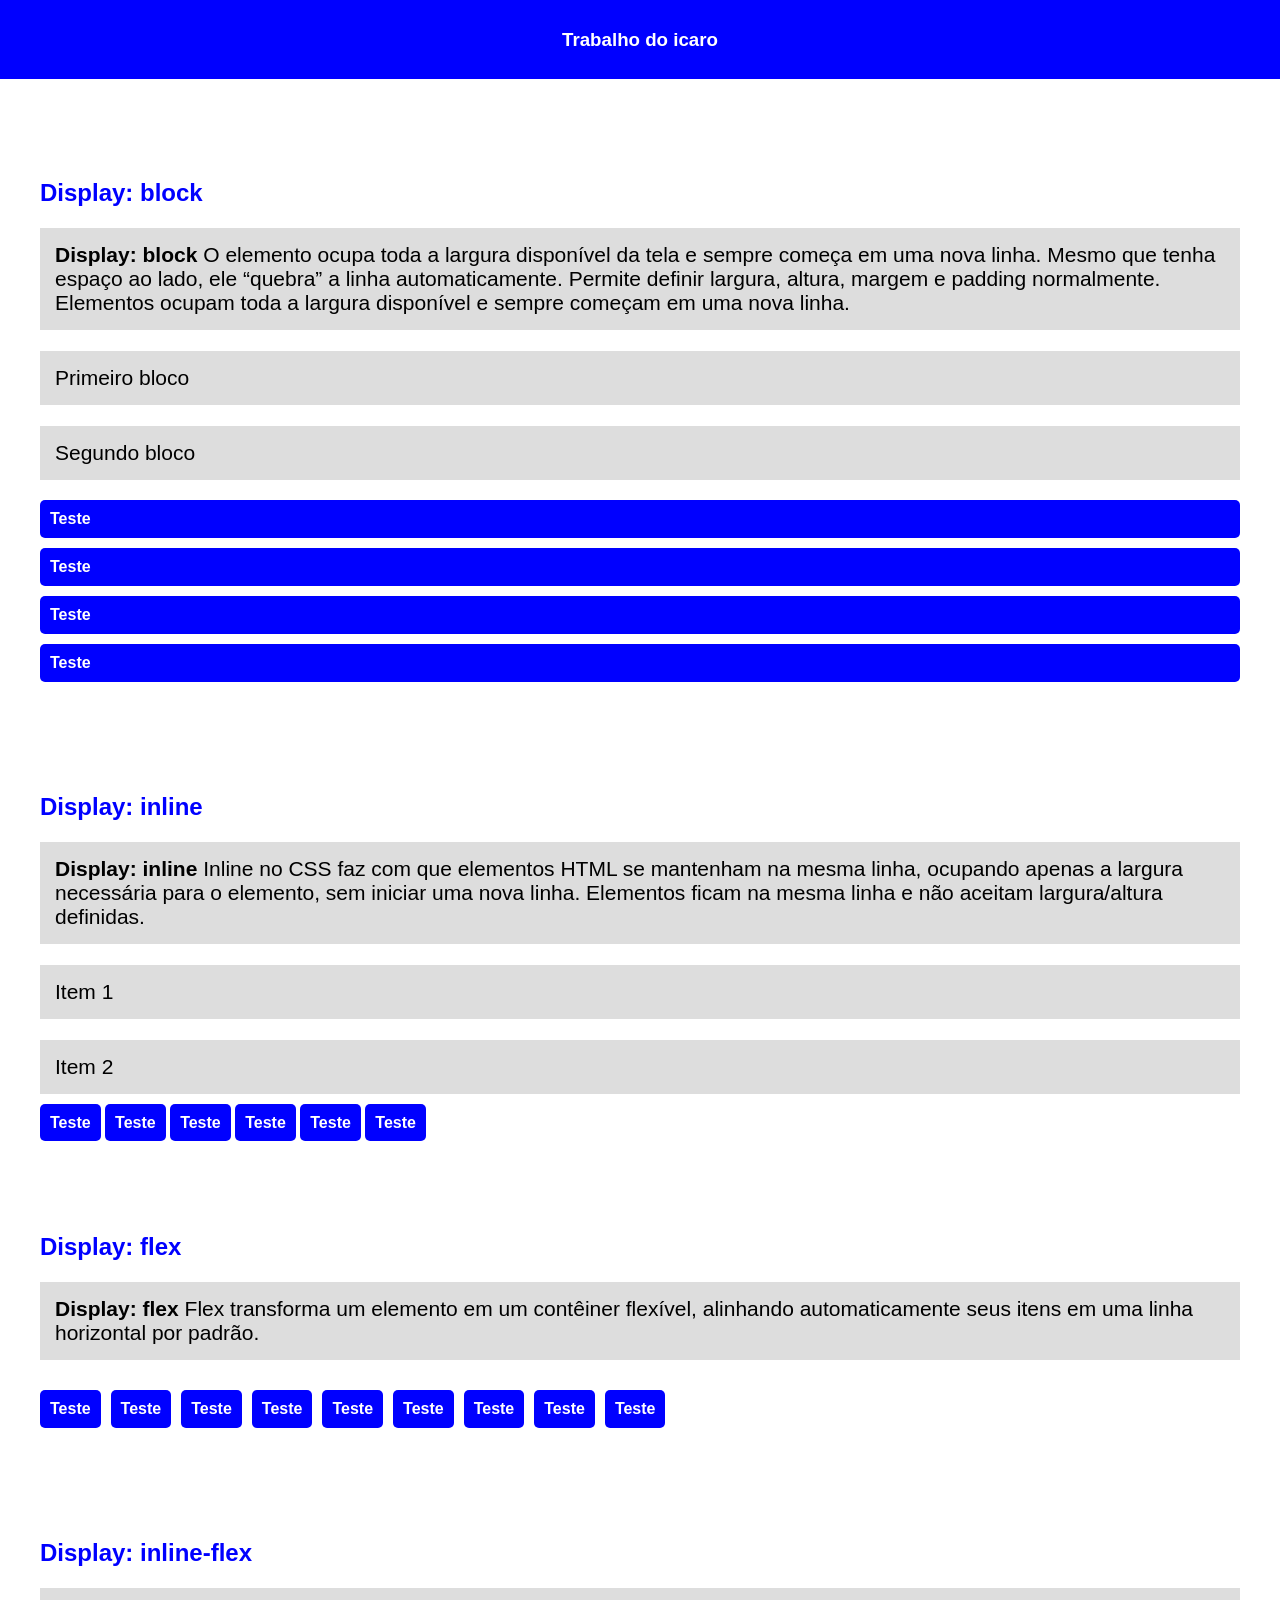
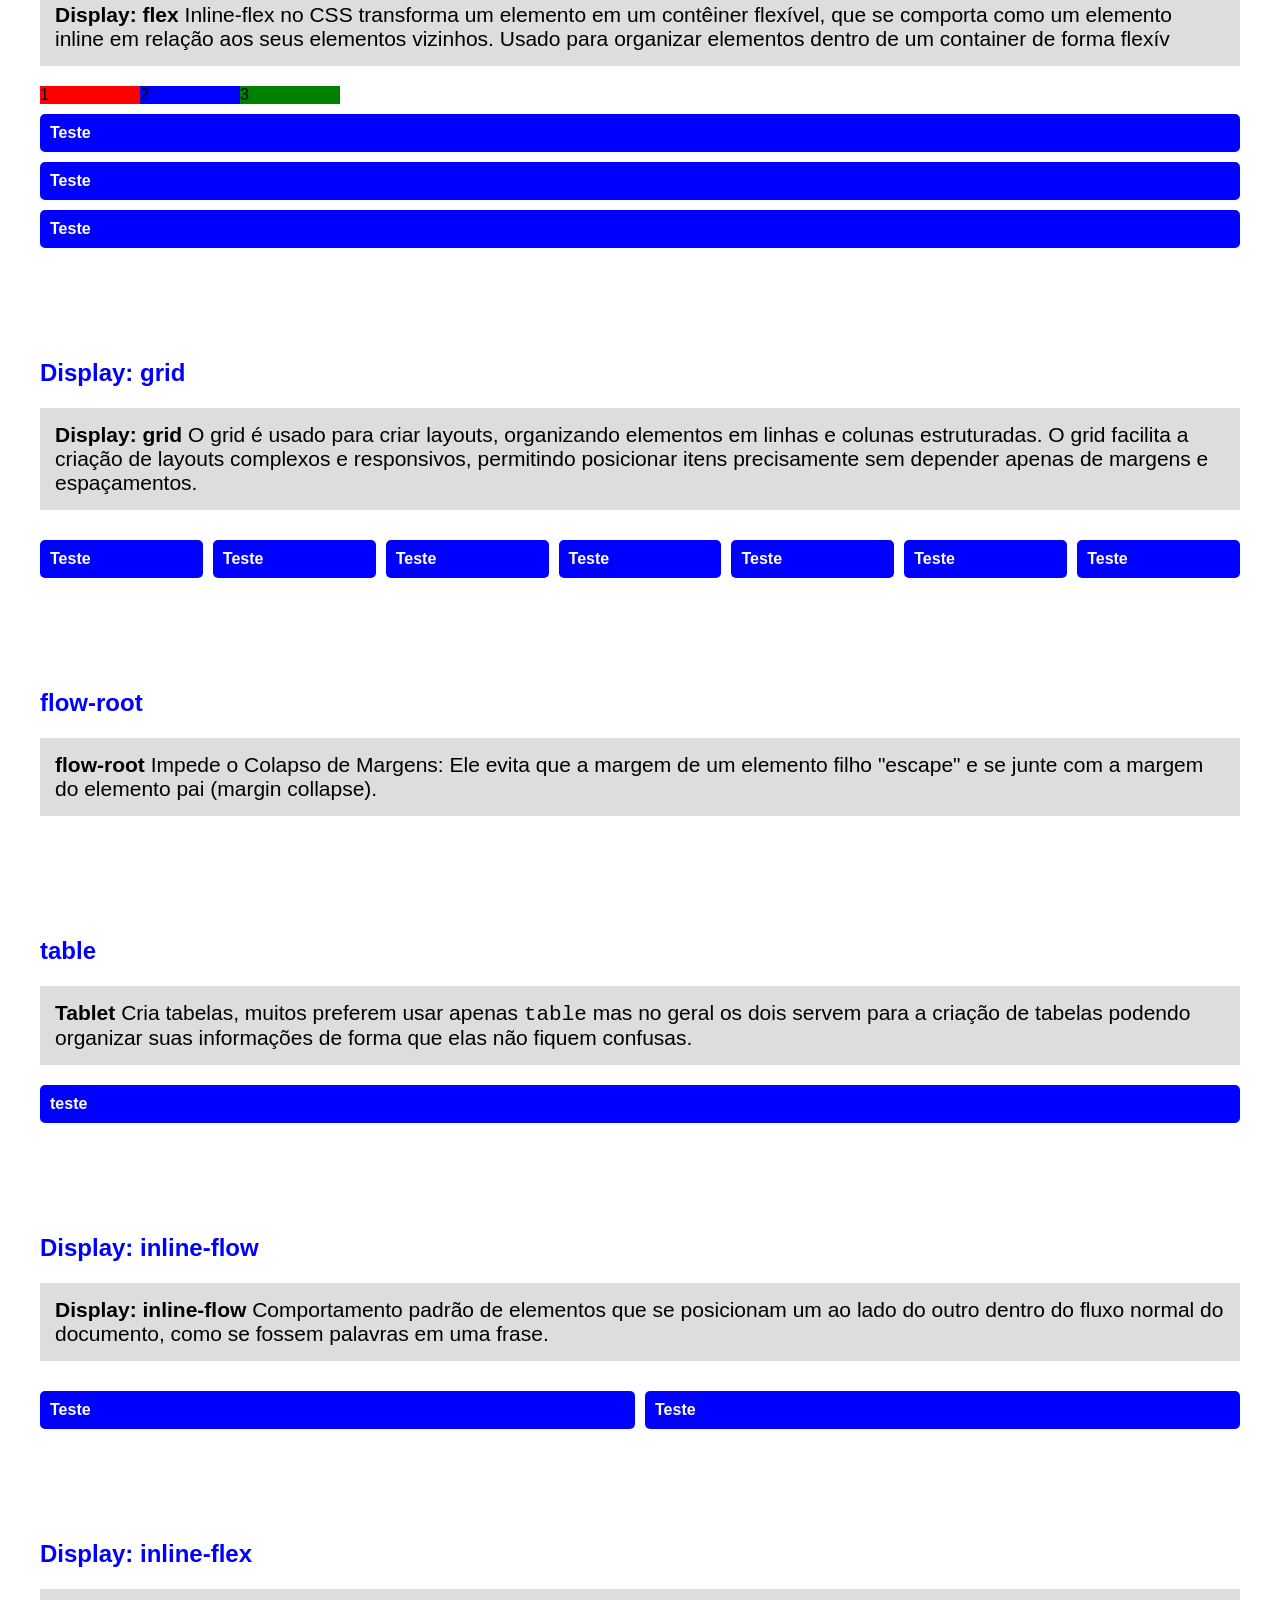
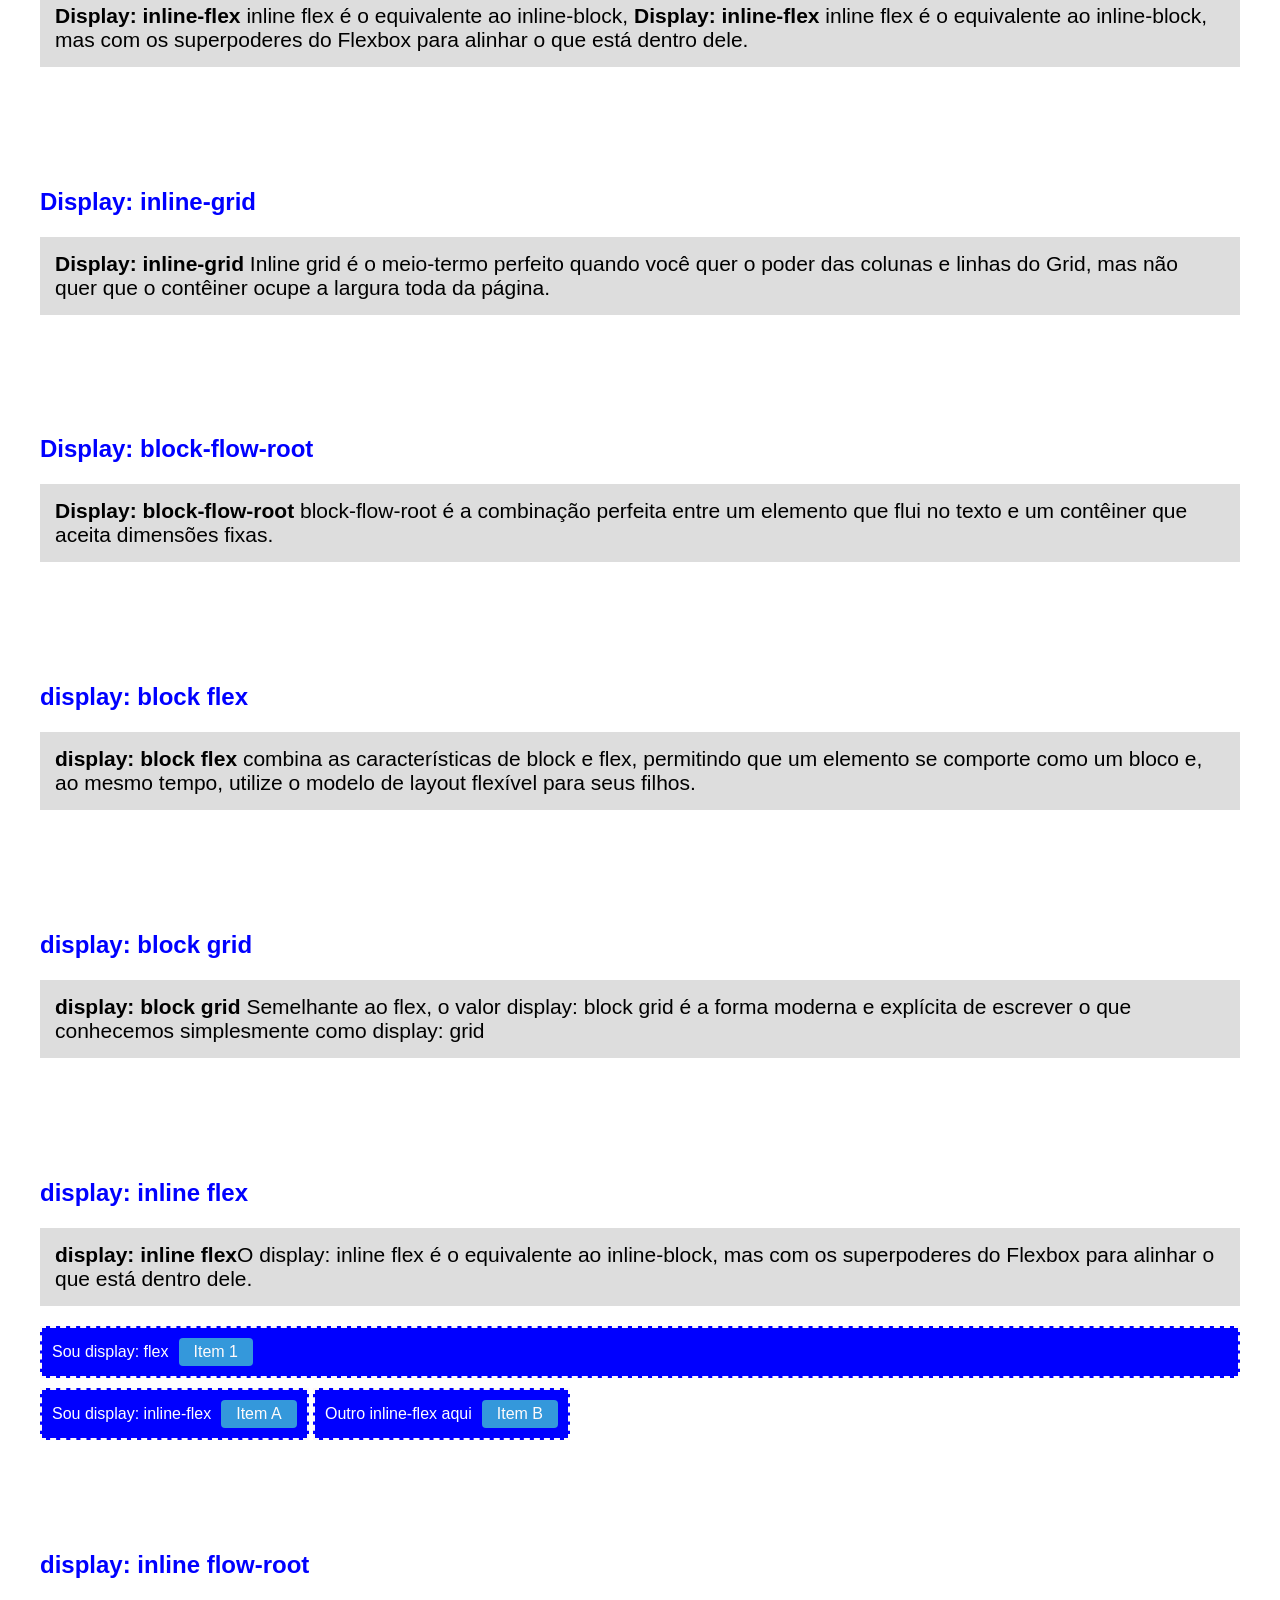
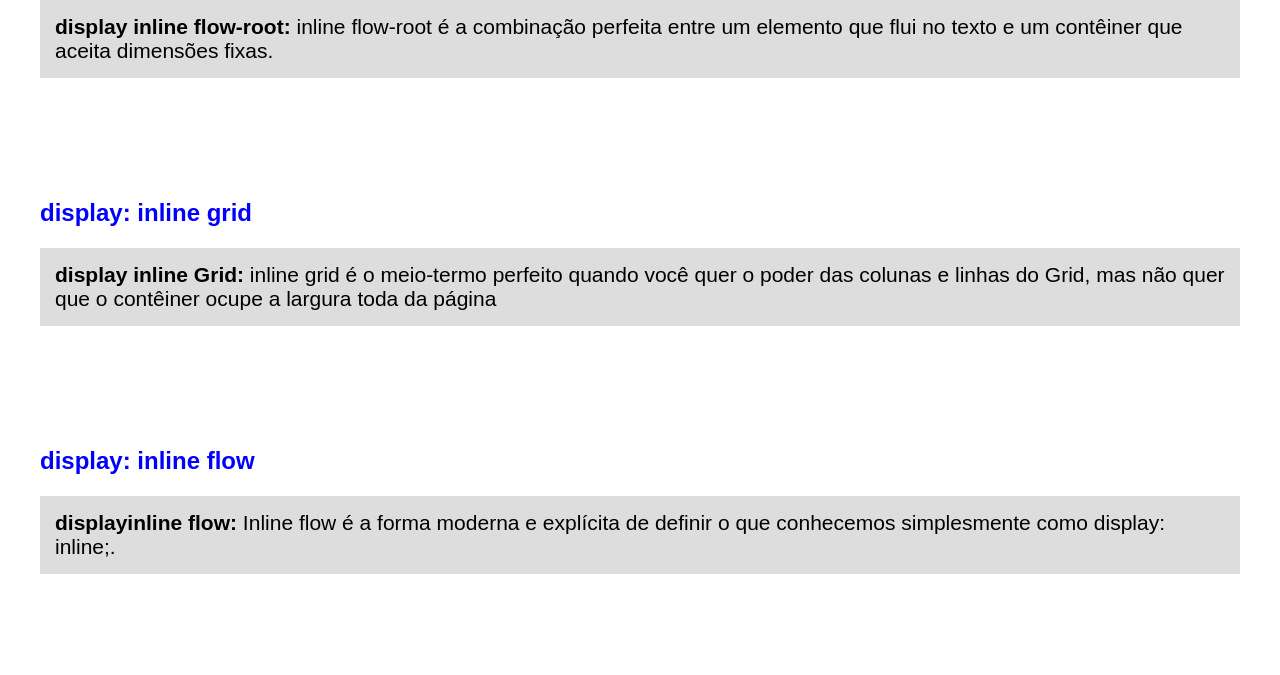
==== index.html @ 2fe7fa72 "add - tirei erros" ====
<!DOCTYPE html>
<html lang="pt-br">

<head>
    <meta charset="UTF-8">
    <meta name="viewport" content="width=device-width, initial-scale=1.0">
    <title>Display e Position - CSS</title>
    <link rel="stylesheet" href="style.css">
</head>

<body>

    <nav class="menu">
        <h3>Trabalho do icaro</h3>

    </nav>

  

    <main>
        <section>
           

        <section>
            <h2>Display: block</h2>
            <p class="nota">
                 <strong>Display: block</strong> O elemento ocupa toda a largura disponível da tela e sempre começa
                em uma nova linha. Mesmo que tenha espaço ao lado, ele “quebra” a linha automaticamente. Permite definir
                largura, altura, margem e padding normalmente.
                Elementos ocupam toda a largura disponível e sempre começam em uma nova linha.
            </p>
                <div style="display: block; background: lightblue;">
                    <p class="nota"> Primeiro bloco</p>
                </div>

                <div style="display: block; background: lightgreen;">
                    <p class="nota">Segundo bloco</p>
                </div>
            
            <div class="box block">Teste</div>
            <div class="box block">Teste</div>
            <div class="box block">Teste</div>
            <div class="box block">Teste</div>
        </section>

        <section>
            <h2>Display: inline</h2>
            <p class="nota">
                 <strong>Display: inline</strong> Inline no CSS faz com que elementos HTML se mantenham na mesma linha,
                    ocupando apenas a largura necessária para o elemento, sem iniciar uma nova linha. 
                    Elementos ficam na mesma linha e não aceitam largura/altura definidas.
            </p>
                <span style="display: inline; background: yellow;">
                  <p class="nota">  Item 1</p>
                </span>

                <span style="display: inline; background: orange;">
                    <p class="nota">Item 2</p>
                </span>

            <span class="box inline">Teste</span>
            <span class="box inline">Teste</span>
            <span class="box inline">Teste</span>
            <span class="box inline">Teste</span>
            <span class="box inline">Teste</span>
            <span class="box inline">Teste</span>

        </section>






        <section>
            <h2>Display: flex</h2>
            <p class="nota">
                 <strong>Display: flex</strong> Flex transforma um elemento em um contêiner flexível,
                 alinhando automaticamente seus itens em uma linha horizontal por padrão.
            </p>
            <div class="flex">
                <div class="box">Teste</div>
                <div class="box">Teste</div>
                <div class="box">Teste</div>
                <div class="box">Teste</div>
                <div class="box">Teste</div>
                <div class="box">Teste</div>
                <div class="box">Teste</div>
                <div class="box">Teste</div>
                <div class="box">Teste</div>
            </div>
        </section>

        <section>
            <h2>Display: inline-flex</h2>
            <p class="nota">
                 <strong>Display: flex</strong> Inline-flex no CSS transforma um elemento em um contêiner flexível,
                  que se comporta como um elemento inline em relação aos seus elementos vizinhos.
                  Usado para organizar elementos dentro de um container de forma flexív
            </p>
                 <div style="display: flex;">
                    <div style="background: red; width: 100px;">1</div>
                    <div style="background: blue; width: 100px;">2</div>
                     <div style="background: green; width: 100px;">3</div>
                    </div>
                <div class="box">Teste</div>
                <div class="box">Teste</div>
                <div class="box">Teste</div>

        </section>

        <section>
            <h2>Display: grid</h2>
            <p class="nota">
                 <strong>Display: grid</strong> O grid é usado para criar layouts, organizando elementos em linhas e colunas estruturadas.
                 O grid facilita a criação de layouts complexos e responsivos,
                 permitindo posicionar itens precisamente sem depender apenas de margens e espaçamentos.

            </p>
            <div class="grid">
                <div class="box">Teste</div>
                <div class="box">Teste</div>
                <div class="box">Teste</div>
                <div class="box">Teste</div>
                <div class="box">Teste</div>
                <div class="box">Teste</div>
                <div class="box">Teste</div>
            </div>
        </section>

            <section>
                <h2>flow-root</h2>
            <p class="nota">
                 <strong>flow-root</strong> Impede o Colapso de Margens: Ele evita que a margem de um elemento filho "escape" e se junte com a margem do elemento pai (margin collapse).
            </p>
            <div class="flow-root">
                
            </div>

             </section>
                <section>
                    <h2>table</h2>
            <p class="nota">
                 <strong>Tablet</strong> Cria tabelas, muitos preferem usar apenas <code>table</code> mas no geral os dois servem para
                    a criação de tabelas podendo organizar suas informações de forma que elas não fiquem confusas.
            </p>
            <div class="table">
            <div class="box">teste</div>
            </div>
             </section>

        <section>
            <h2>Display: inline-flow</h2>
            <p class="nota">
                 <strong>Display: inline-flow</strong> Comportamento padrão de elementos que se posicionam um ao lado do outro dentro do fluxo normal do documento,
                 como se fossem palavras em uma frase.
            </p>
            <div class="grid">
                <div class="box">Teste</div>
                <div class="box">Teste</div>
            </div>

        </section>

        <section>
            <h2>Display: inline-flex</h2>
            <p class="nota">
                 <strong>Display: inline-flex</strong>  inline flex é o equivalente ao inline-block,
                 <strong>Display: inline-flex</strong>  inline flex é o equivalente ao inline-block,
                 mas com os superpoderes do Flexbox para alinhar o que está dentro dele.

            </p>
        </section>

        <section>
            <h2>Display: inline-grid</h2>
            <p class="nota">
                 <strong>Display: inline-grid</strong> Inline grid é o meio-termo perfeito quando você quer o poder das colunas e linhas do Grid,
                 mas não quer que o contêiner ocupe a largura toda da página.

            </p>
        </section>

        <section>
            <h2>Display: block-flow-root</h2>
            <p class="nota">
                 <strong>Display: block-flow-root</strong> block-flow-root é a combinação perfeita entre um elemento que flui no texto
                 e um contêiner que aceita dimensões fixas.


            </p>
        </section>




      <section>
        <h2>display: block flex</h2>
        <p class="nota"> <strong>display: block flex</strong> combina as características de block e flex, permitindo que um elemento se comporte como um bloco e, ao mesmo tempo, utilize o modelo de layout flexível para seus filhos.
</p>

      </section>


      <section>
        <h2>display: block grid</h2>
        <p class="nota"> <strong>display: block grid</strong> Semelhante ao flex, o valor display: block grid é a forma moderna e explícita de escrever o que conhecemos simplesmente como display: grid </p>


      </section>



    <section>
<h2>display: inline flex</h2>
<p class="nota"> <strong>display: inline flex</strong>O display: inline flex é o equivalente ao inline-block, mas com os superpoderes do Flexbox para alinhar o que está dentro dele.</p>
<div class="container flex">
  <span>Sou display: flex</span>
  <div class="item">Item 1</div>
</div>
<div class="container inline-flex">
  <span>Sou display: inline-flex</span>
  <div class="item">Item A</div>
</div>

<div class="container inline-flex">
  <span>Outro inline-flex aqui</span>
  <div class="item">Item B</div>
</div>




</section>

<section>
<h2>display: inline flow-root</h2>
<p class="nota"> <strong>display inline flow-root:</strong>  inline flow-root é a combinação perfeita entre um elemento que flui no texto e um contêiner que aceita dimensões fixas.</p>
</section>

<section>
<h2>display: inline grid</h2>
<p class="nota"><strong> display inline Grid:</strong> inline grid é o meio-termo perfeito quando você quer o poder das colunas e linhas do Grid, mas não quer que o contêiner ocupe a largura toda da página 
</p>
</section>

<section>
<h2>display: inline flow</h2>
<p class="nota"><strong>displayinline flow:</strong> Inline flow é a forma moderna e explícita de definir o que conhecemos simplesmente como display: inline;.</p>


</section>



    </main>

</body>

</html>
---- style.css ----
* {
    box-sizing: border-box;
}

body {
    font-family: 'Segoe UI', sans-serif;
    margin: 0;
    background-color: white;
    color: black;
}

.menu {
    
    top: 0;
    width: 100%;
    background-color: blue;
    color: white;
    text-align: center;
    padding: 10px;
   
    
    
    
   
}





section {
    padding: 40px 20px;
    border-bottom: 1px solid white;
}


h2 {
    margin-bottom: 20px;
    color: blue;
}

.nota {
    background-color: rgb(221, 221, 221);
    padding: 15px;

    margin-bottom: 20px;
    font-size: 21px;
}

.box {
    padding: 10px;
    background-color: blue;
    font-weight: bold;
    color: white;
    border-radius: 5px;
    margin: 10px 0;
    text-align: center;
    display: flex;

}

.inline {
    display: inline;
    padding: 10px;
}

.inline-block {
    display: inline-block;
    width: 120px;
}

.flex {
    display: flex;
    gap: 10px;
}

.grid {
    display: grid;
    grid-template-columns: repeat(auto-fit, minmax(120px, 1fr));
    gap: 10px;
}

.relative {
    position: relative;
    background: white;
    padding: 60px;
    border-radius: 10px;
    margin-top: 20px;
}

.absolute {
    position: absolute;
    top: 10px;
    right: 10px;
    background: blue;
    padding: 10px;
    border-radius: 5px;
}

  .container {
    background: blue;
    padding: 10px;
    margin-bottom: 10px;
    gap: 10px;
    border: 2px dashed #fdf8f8;
    align-items: center; 
 color: white;
}

  .flex { display: flex; }
  .inline-flex { display: inline-flex; }

  .item {
    background: #3498db;
    color: rgb(255, 251, 251);
    padding: 5px 15px;
    border-radius: 4px;
  }
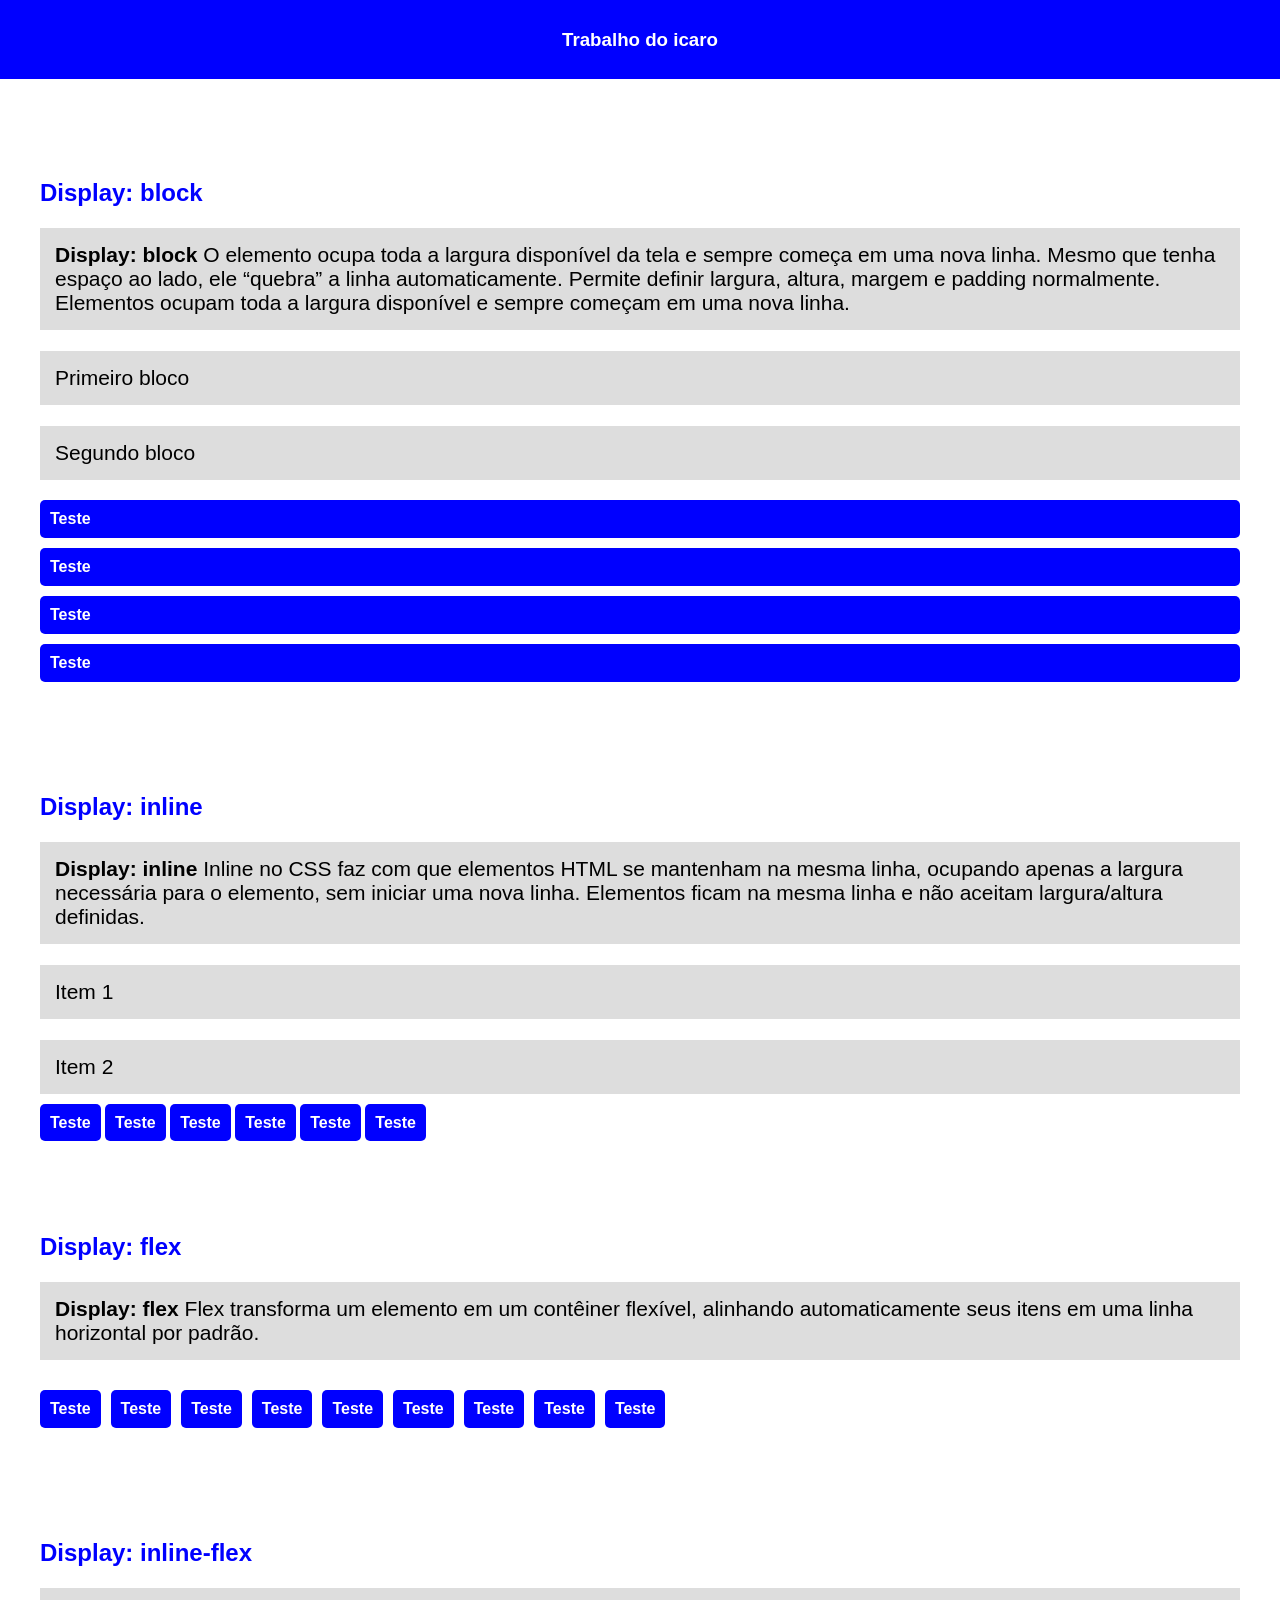
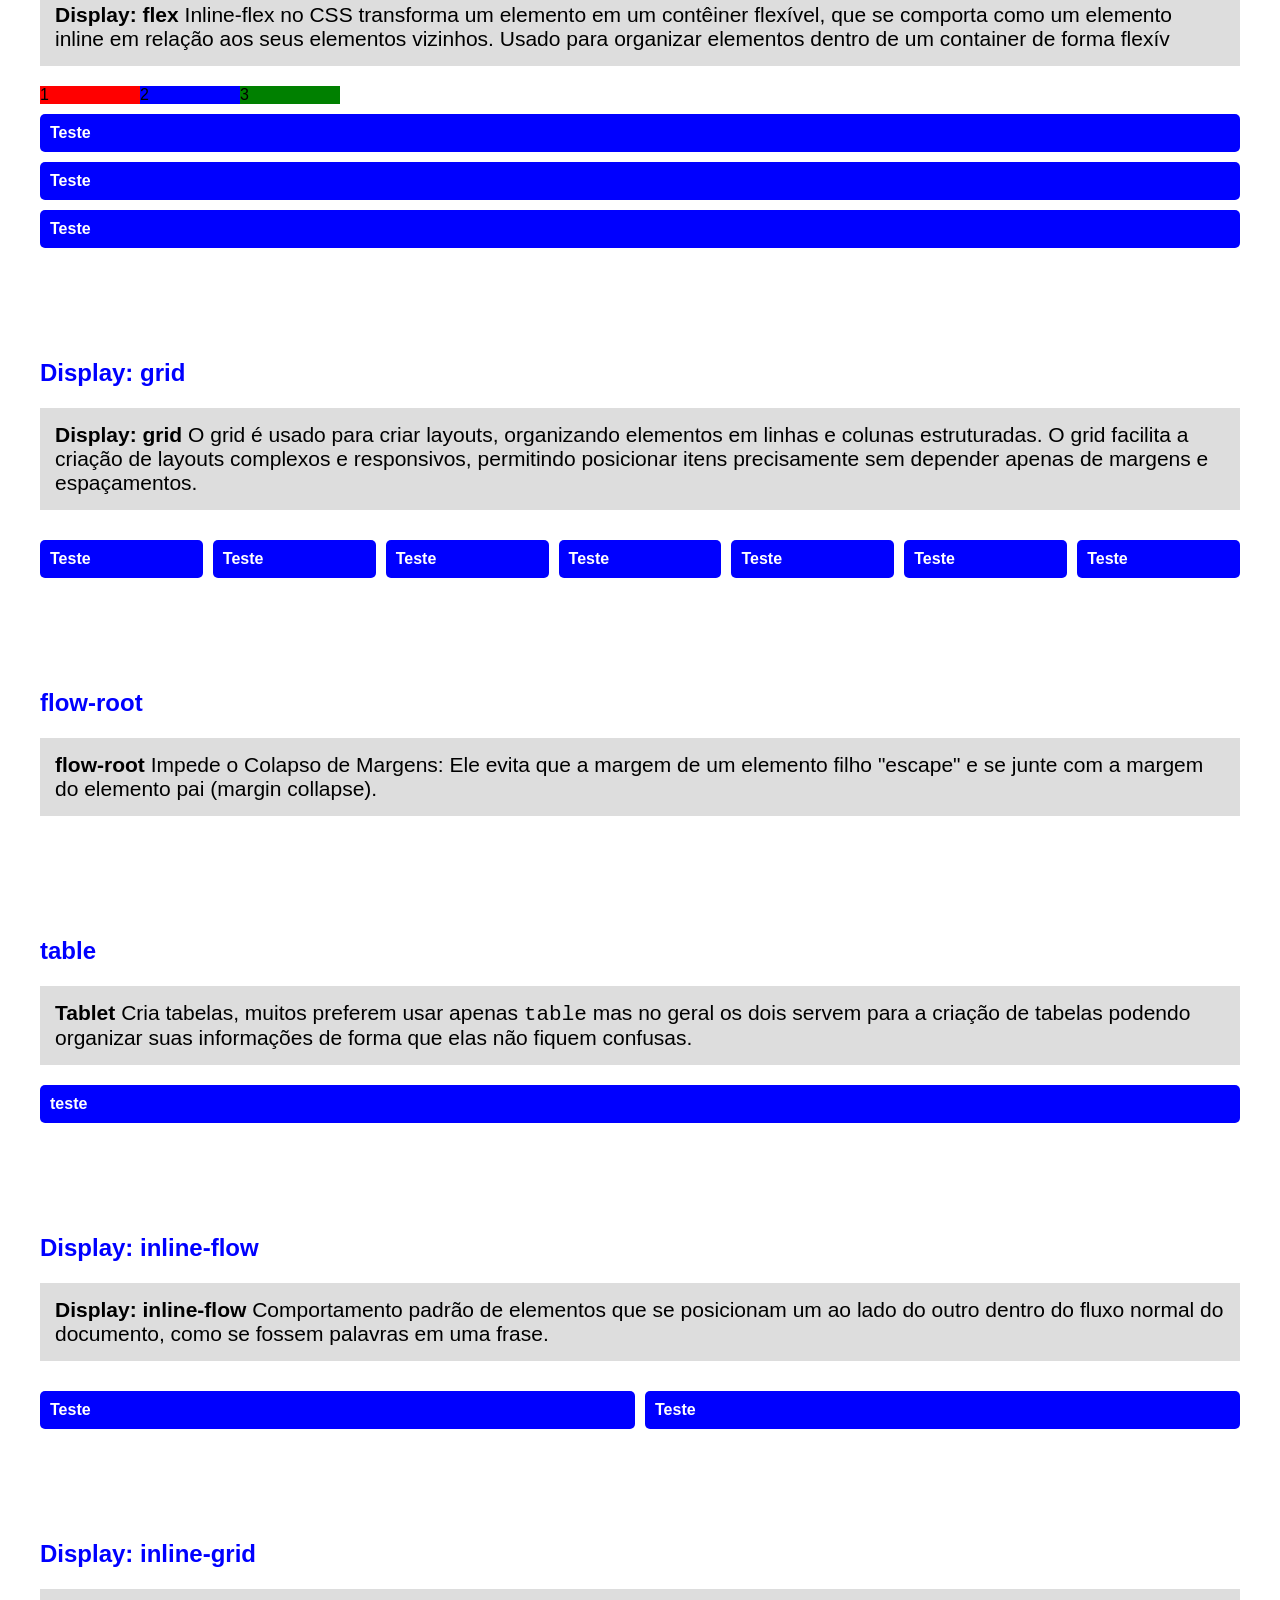
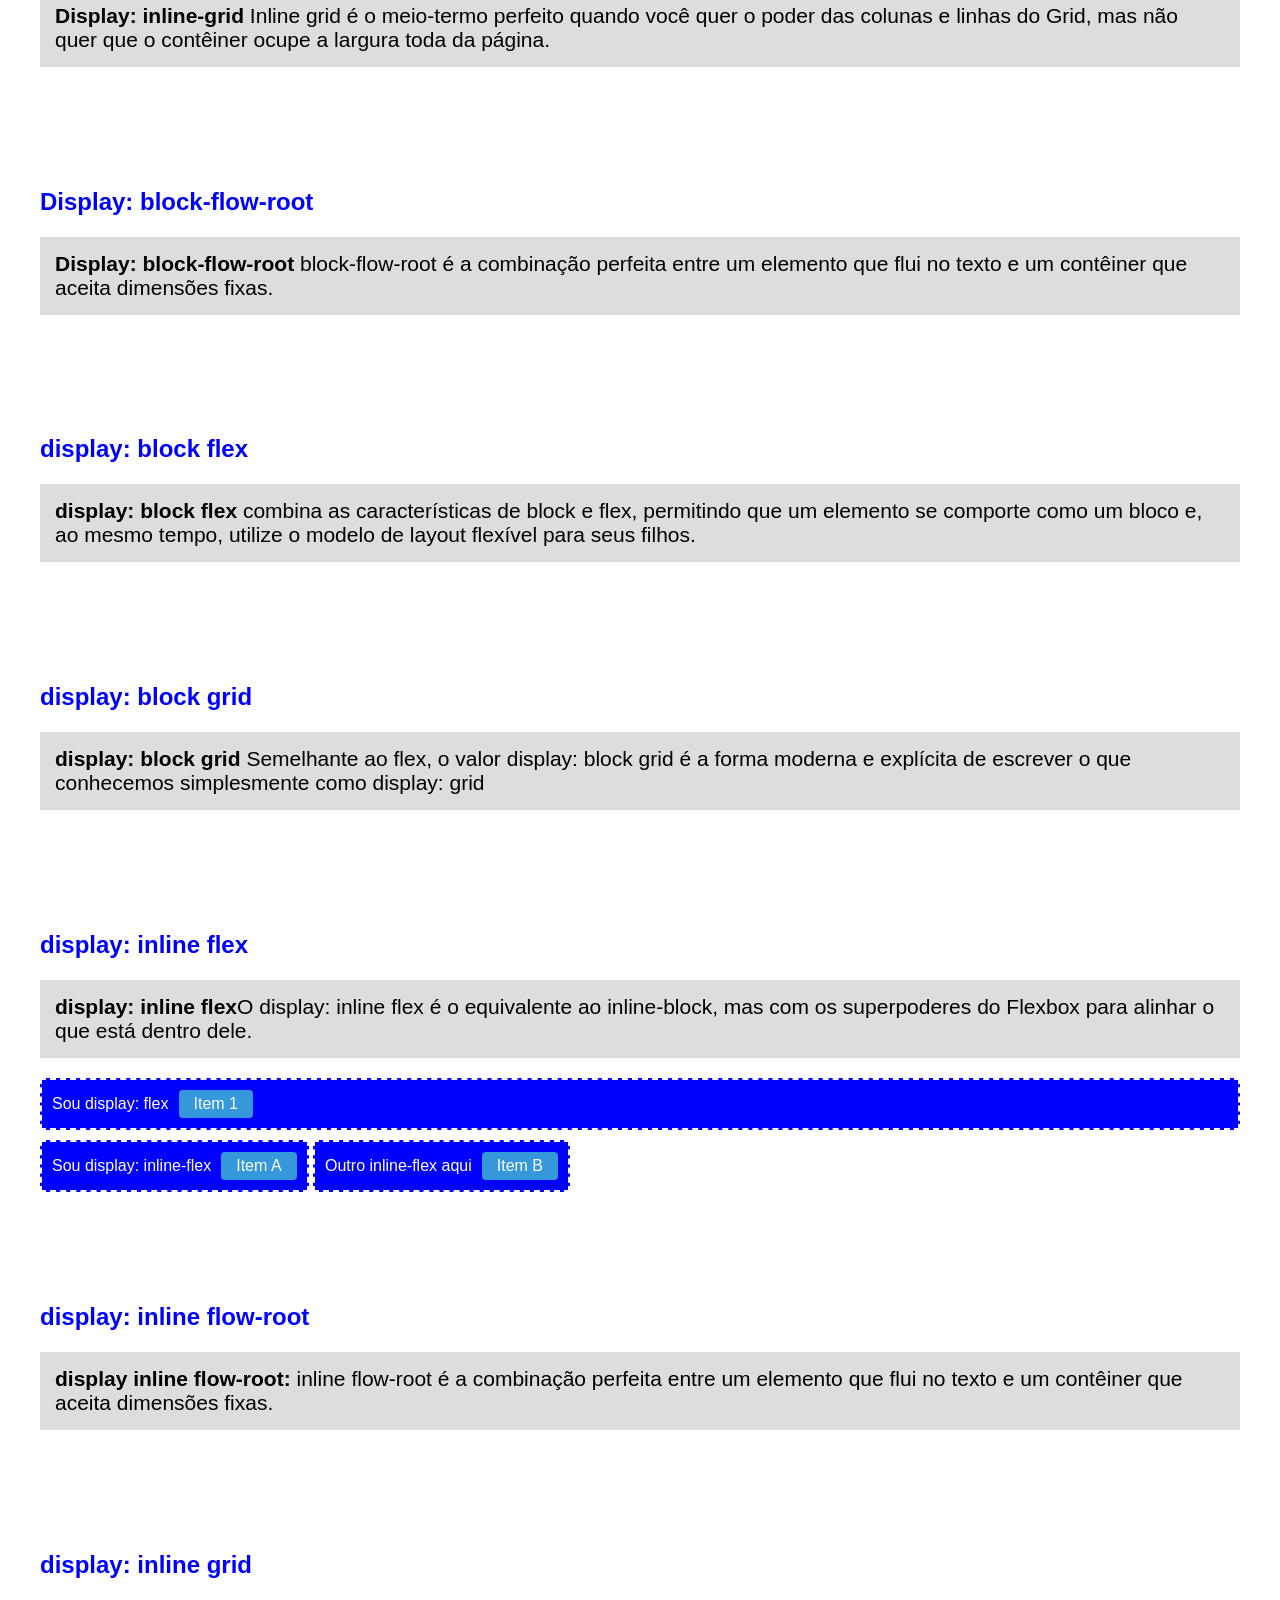
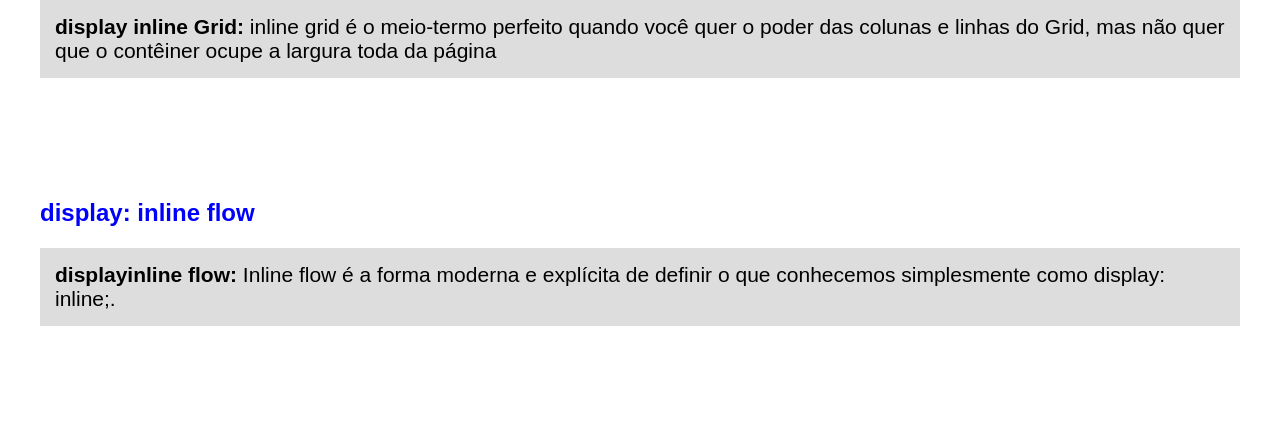
==== commit 67cee933: "Merge branch 'main' of https://github.com/viniciuspauli-tech/seminario1" ====
--- a/index.html
+++ b/index.html
@@ -162,15 +162,7 @@
 
         </section>
 
-        <section>
-            <h2>Display: inline-flex</h2>
-            <p class="nota">
-                 <strong>Display: inline-flex</strong>  inline flex é o equivalente ao inline-block,
-                 <strong>Display: inline-flex</strong>  inline flex é o equivalente ao inline-block,
-                 mas com os superpoderes do Flexbox para alinhar o que está dentro dele.
-
-            </p>
-        </section>
+      
 
         <section>
             <h2>Display: inline-grid</h2>
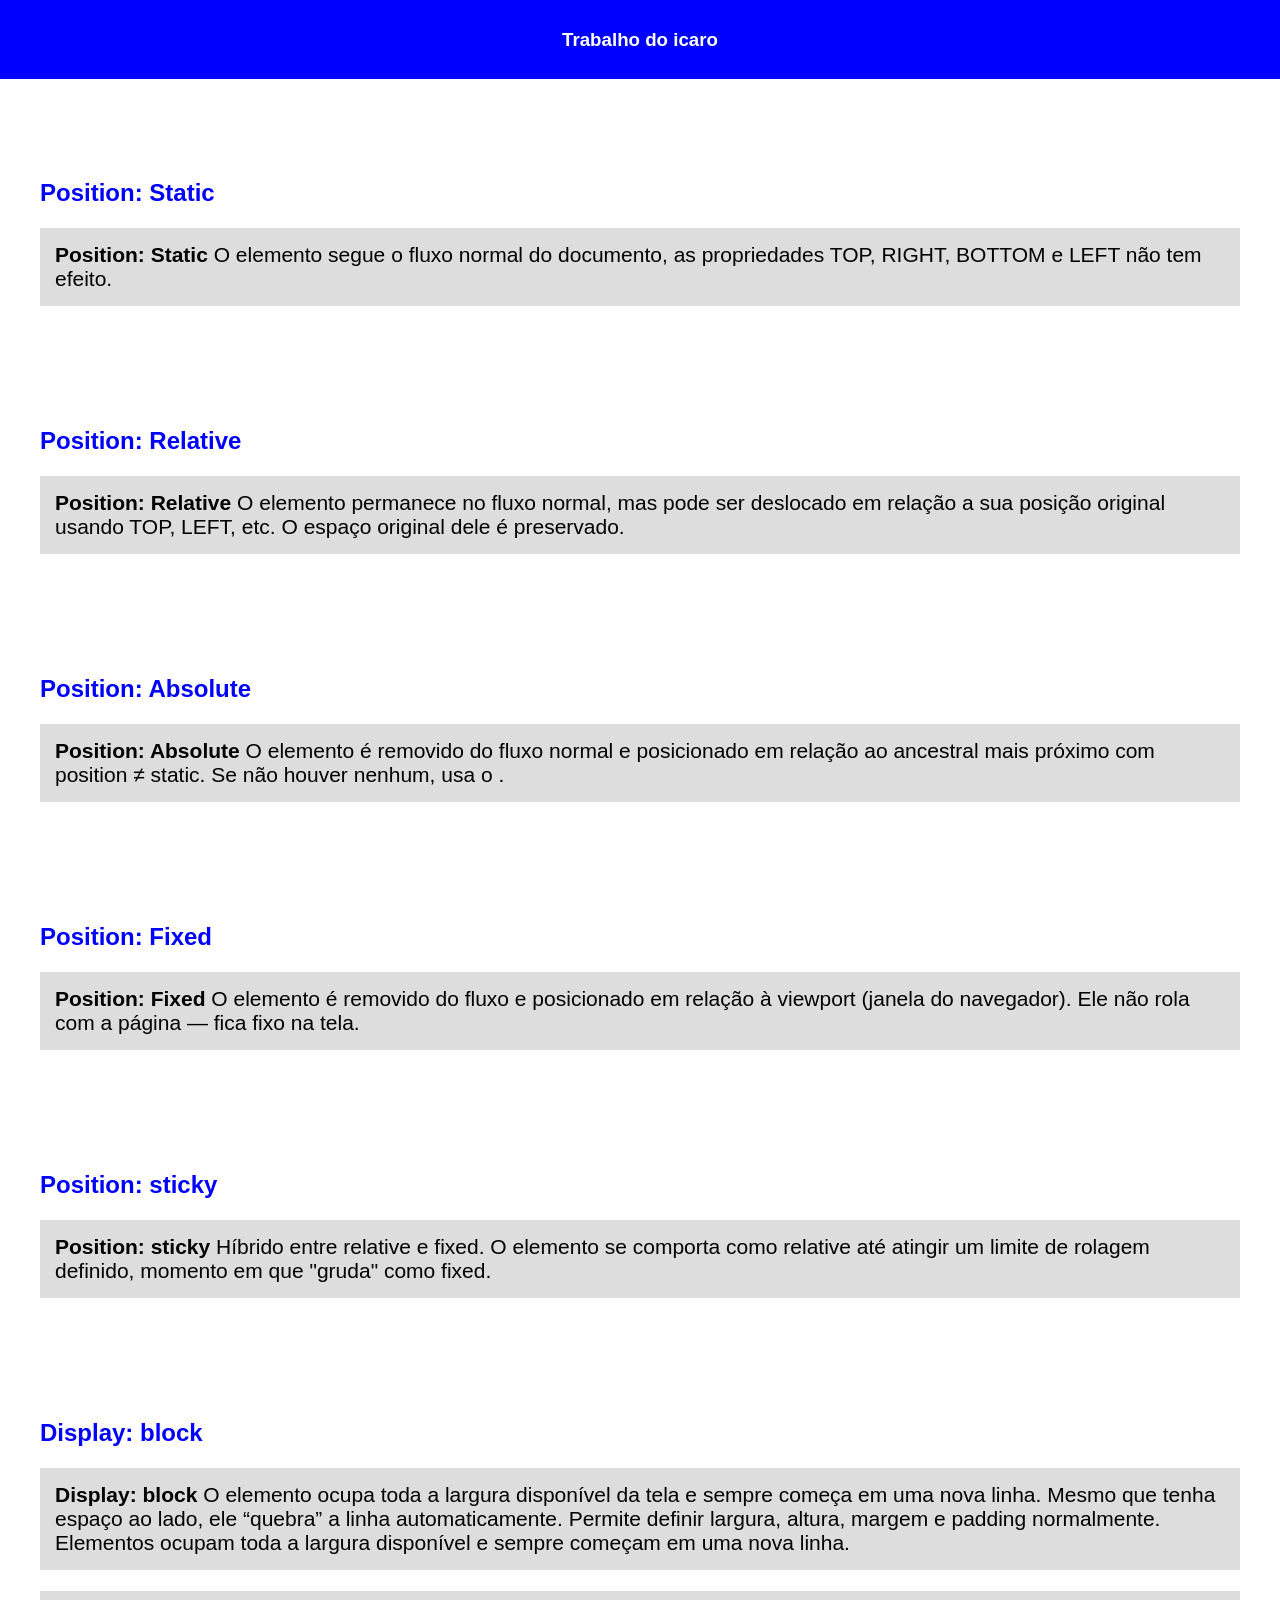
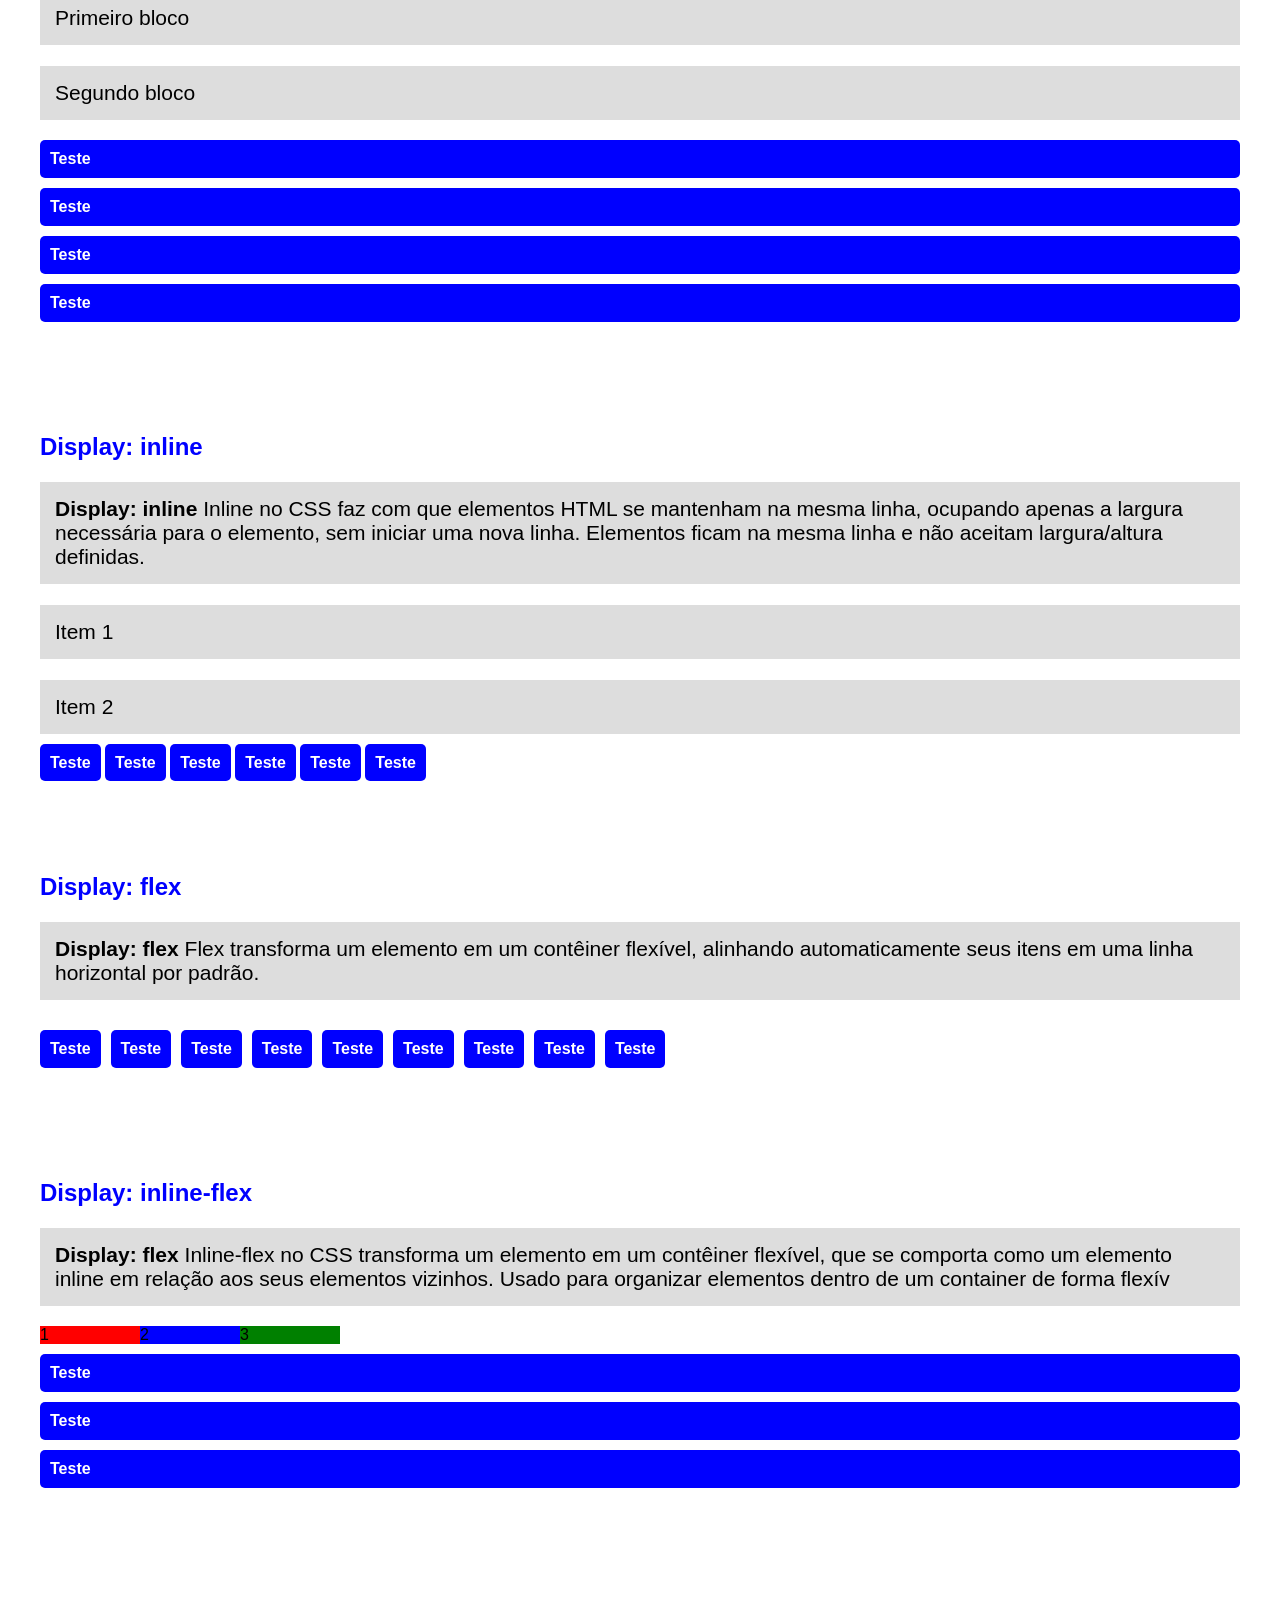
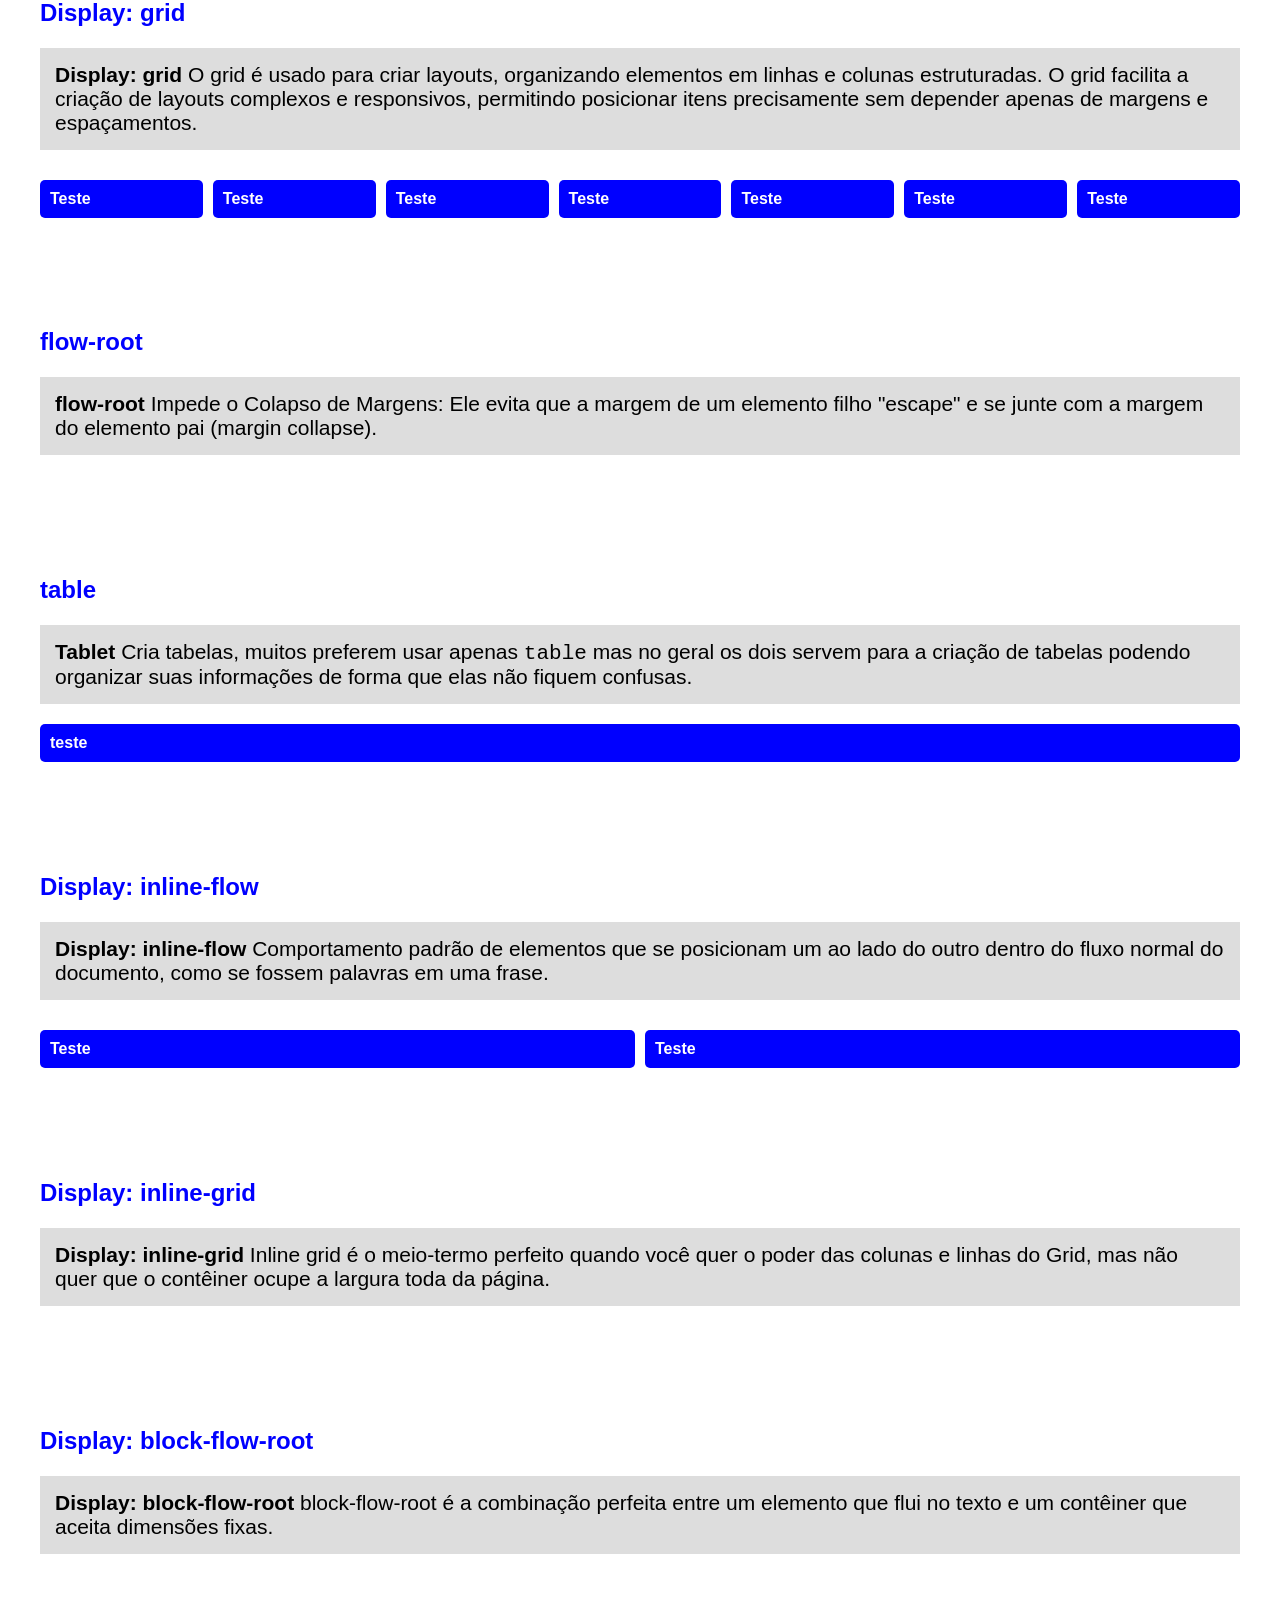
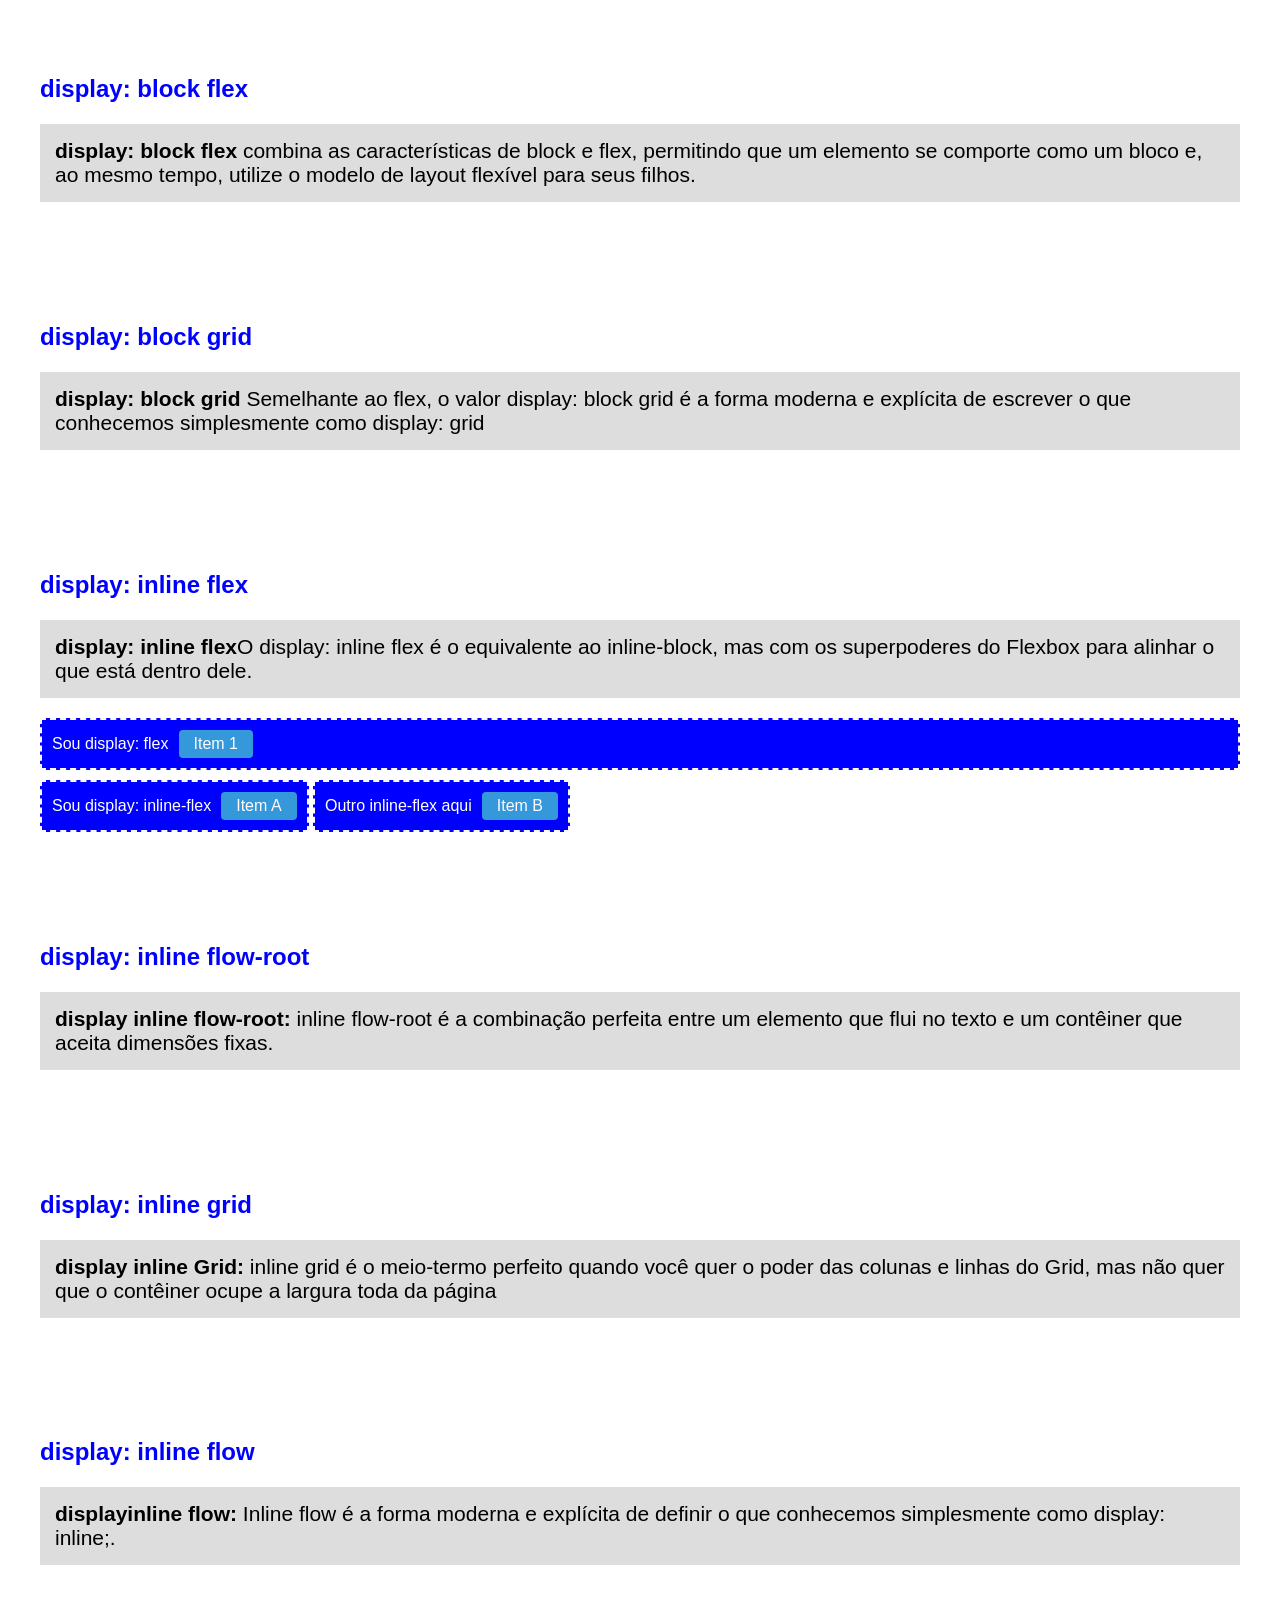
==== commit 5bc49cdf: "add - positions" ====
--- a/index.html
+++ b/index.html
@@ -19,6 +19,44 @@
 
     <main>
         <section>
+
+        <section>
+            <h2>Position: Static</h2>
+            <p class="nota">
+                 <strong>Position: Static</strong> O elemento segue o fluxo normal do documento, as propriedades TOP, RIGHT, BOTTOM e LEFT não tem efeito.
+            </p>
+        </section>
+  
+        <section>
+            <h2>Position: Relative</h2>
+            <p class="nota">
+                 <strong>Position: Relative</strong> O elemento permanece no fluxo normal, mas pode ser deslocado em relação a sua posição original usando TOP, LEFT, etc. O espaço original dele é preservado.
+
+            </p>
+        </section>
+
+        <section>
+            <h2>Position: Absolute</h2>
+            <p class="nota">
+                 <strong>Position: Absolute</strong> O elemento é removido do fluxo normal e posicionado em relação ao ancestral mais próximo com position ≠ static. Se não houver nenhum, usa o <html>.
+
+            </p>
+        </section>
+
+                <section>
+            <h2>Position: Fixed</h2>
+            <p class="nota">
+                 <strong>Position: Fixed</strong> O elemento é removido do fluxo e posicionado em relação à viewport (janela do navegador). Ele não rola com a página — fica fixo na tela.
+            </p>
+        </section>
+
+                <section>
+            <h2>Position: sticky</h2>
+            <p class="nota">
+                 <strong>Position: sticky</strong> Híbrido entre relative e fixed. O elemento se comporta como relative até atingir um limite de rolagem definido, momento em que "gruda" como fixed.
+
+            </p>
+        </section>
            
 
         <section>
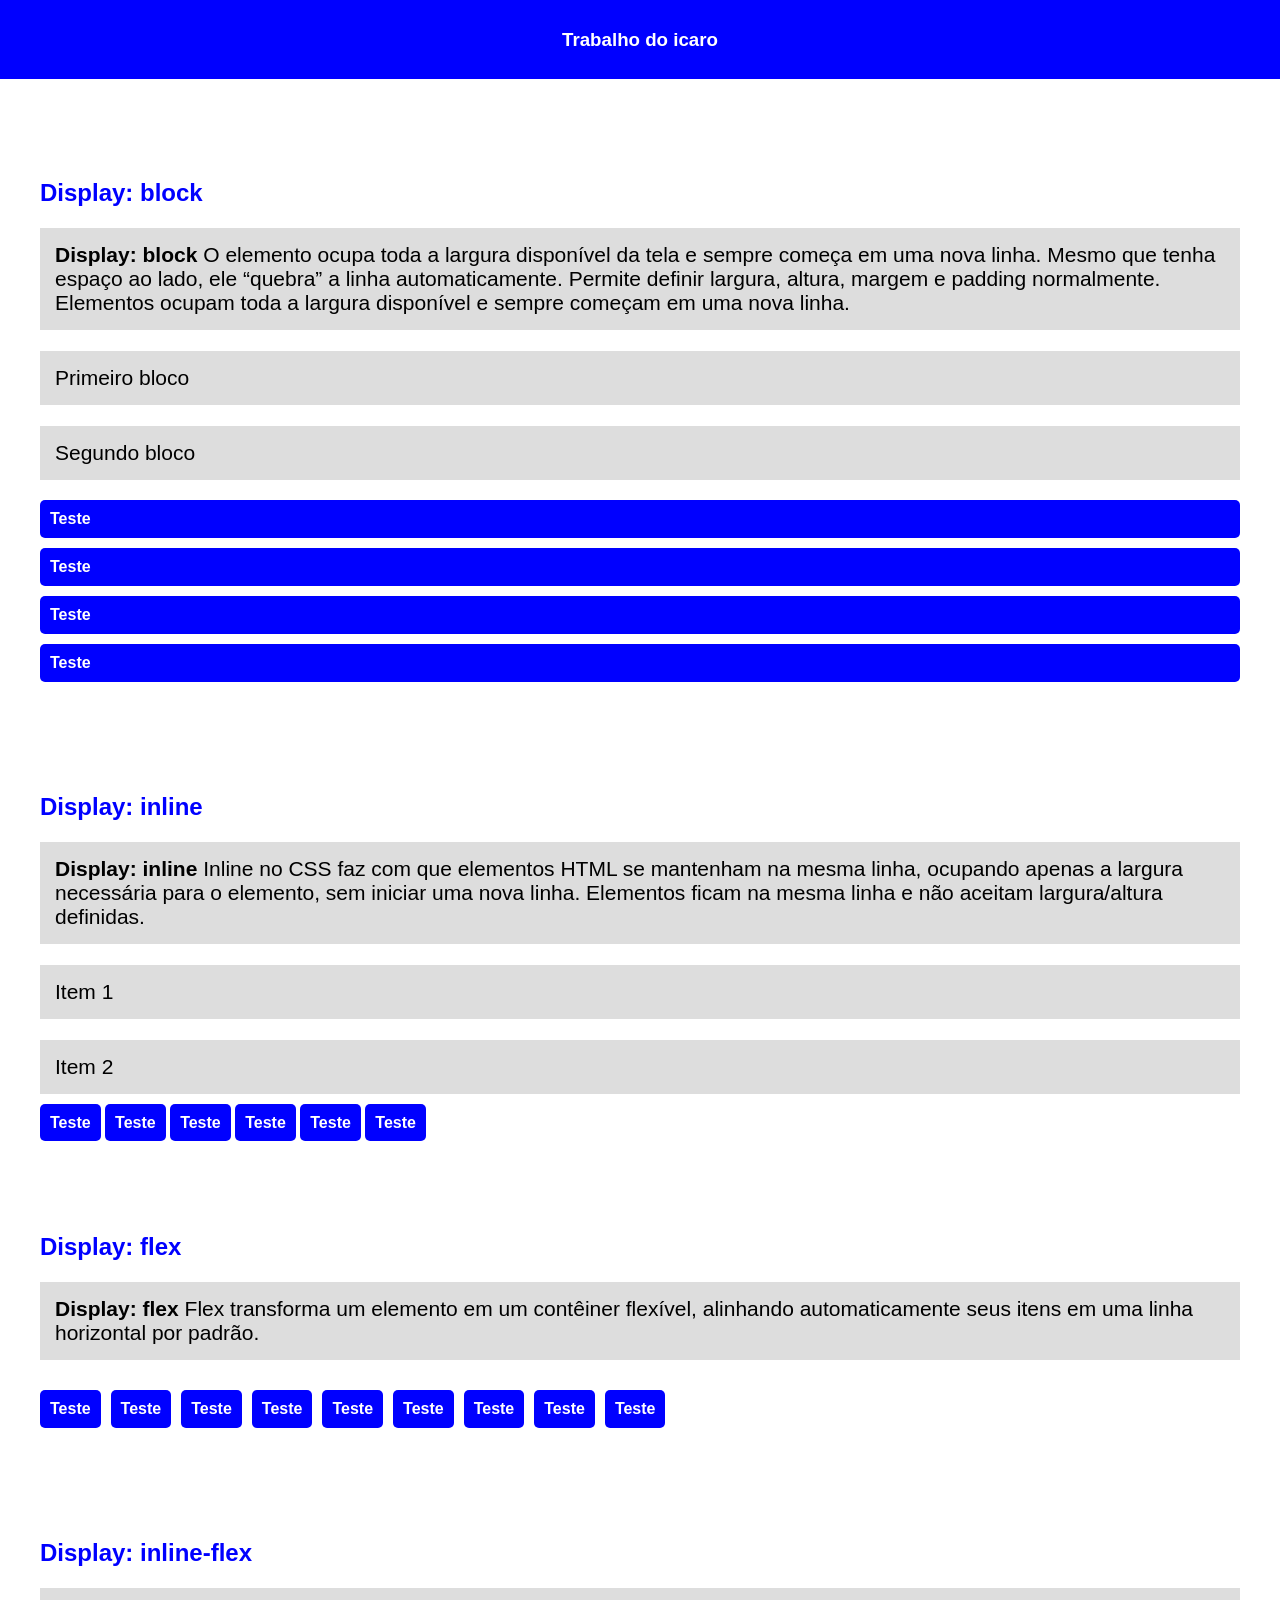
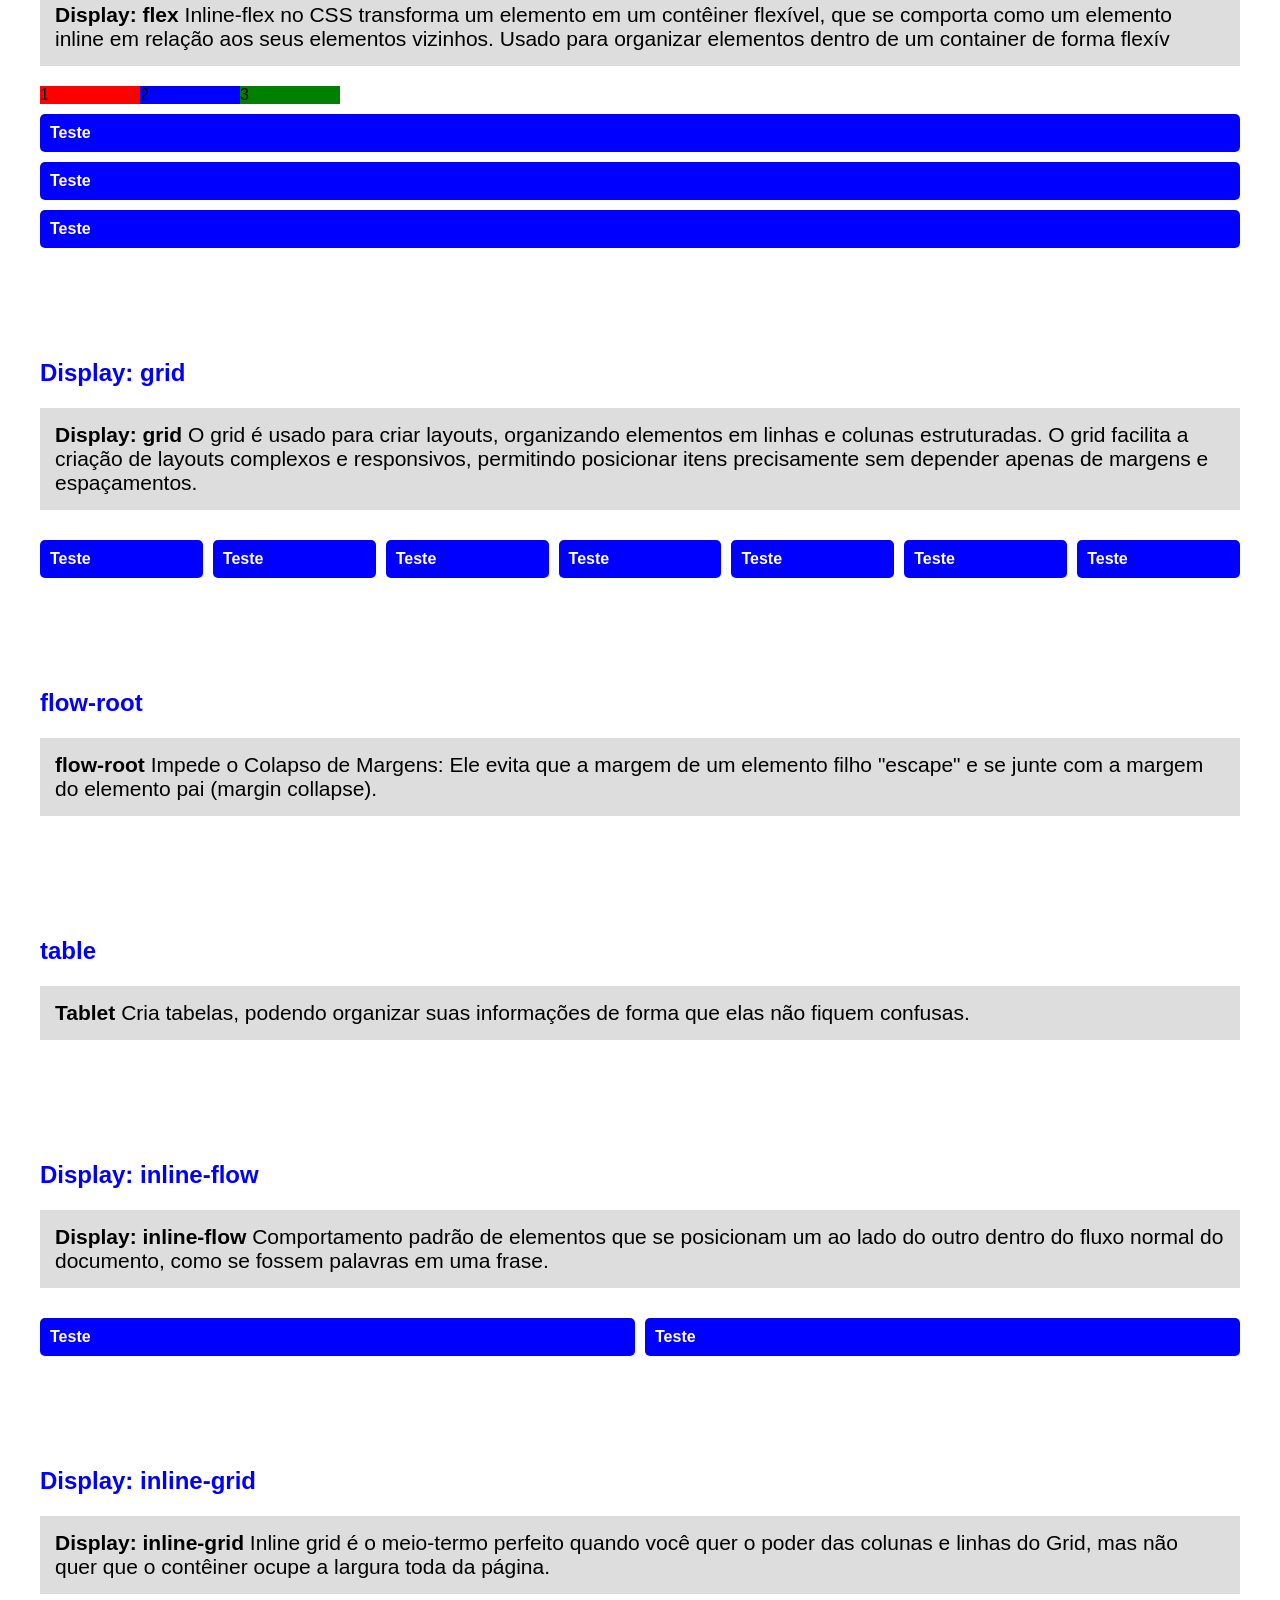
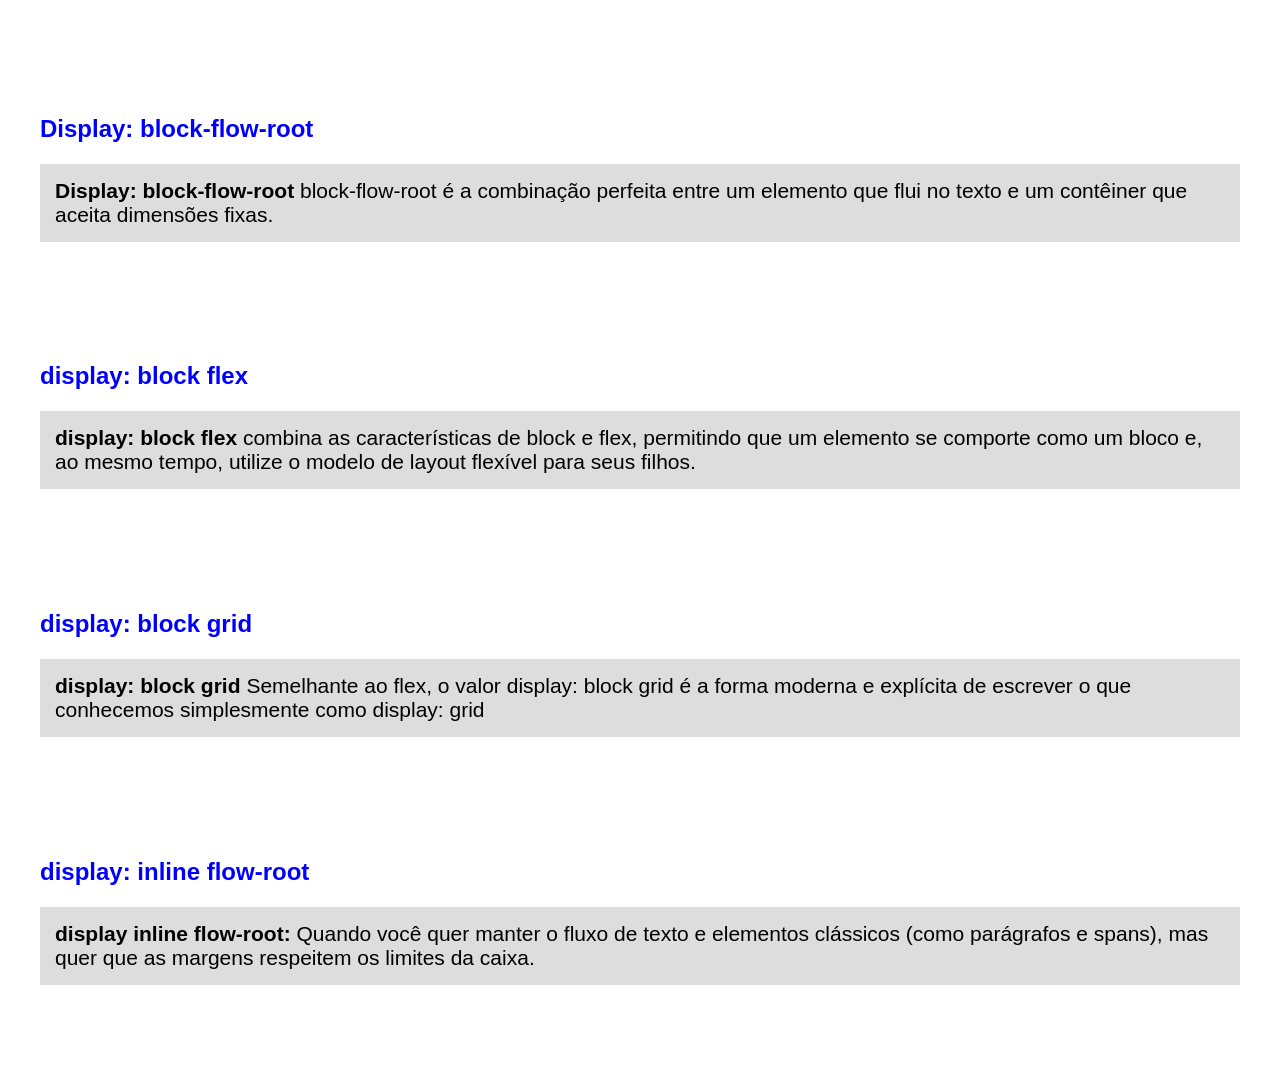
==== commit 550ba37e: "add- att index" ====
--- a/index.html
+++ b/index.html
@@ -19,44 +19,6 @@
 
     <main>
         <section>
-
-        <section>
-            <h2>Position: Static</h2>
-            <p class="nota">
-                 <strong>Position: Static</strong> O elemento segue o fluxo normal do documento, as propriedades TOP, RIGHT, BOTTOM e LEFT não tem efeito.
-            </p>
-        </section>
-  
-        <section>
-            <h2>Position: Relative</h2>
-            <p class="nota">
-                 <strong>Position: Relative</strong> O elemento permanece no fluxo normal, mas pode ser deslocado em relação a sua posição original usando TOP, LEFT, etc. O espaço original dele é preservado.
-
-            </p>
-        </section>
-
-        <section>
-            <h2>Position: Absolute</h2>
-            <p class="nota">
-                 <strong>Position: Absolute</strong> O elemento é removido do fluxo normal e posicionado em relação ao ancestral mais próximo com position ≠ static. Se não houver nenhum, usa o <html>.
-
-            </p>
-        </section>
-
-                <section>
-            <h2>Position: Fixed</h2>
-            <p class="nota">
-                 <strong>Position: Fixed</strong> O elemento é removido do fluxo e posicionado em relação à viewport (janela do navegador). Ele não rola com a página — fica fixo na tela.
-            </p>
-        </section>
-
-                <section>
-            <h2>Position: sticky</h2>
-            <p class="nota">
-                 <strong>Position: sticky</strong> Híbrido entre relative e fixed. O elemento se comporta como relative até atingir um limite de rolagem definido, momento em que "gruda" como fixed.
-
-            </p>
-        </section>
            
 
         <section>
@@ -179,12 +141,9 @@
                 <section>
                     <h2>table</h2>
             <p class="nota">
-                 <strong>Tablet</strong> Cria tabelas, muitos preferem usar apenas <code>table</code> mas no geral os dois servem para
-                    a criação de tabelas podendo organizar suas informações de forma que elas não fiquem confusas.
-            </p>
-            <div class="table">
-            <div class="box">teste</div>
-            </div>
+                 <strong>Tablet</strong> Cria tabelas, podendo organizar suas informações de forma que elas não fiquem confusas.
+            </p>
+           
              </section>
 
         <section>
@@ -241,45 +200,22 @@
 
 
 
-    <section>
-<h2>display: inline flex</h2>
-<p class="nota"> <strong>display: inline flex</strong>O display: inline flex é o equivalente ao inline-block, mas com os superpoderes do Flexbox para alinhar o que está dentro dele.</p>
-<div class="container flex">
-  <span>Sou display: flex</span>
-  <div class="item">Item 1</div>
-</div>
-<div class="container inline-flex">
-  <span>Sou display: inline-flex</span>
-  <div class="item">Item A</div>
-</div>
-
-<div class="container inline-flex">
-  <span>Outro inline-flex aqui</span>
-  <div class="item">Item B</div>
-</div>
-
-
-
-
-</section>
+
+
+
+
+
+
 
 <section>
 <h2>display: inline flow-root</h2>
-<p class="nota"> <strong>display inline flow-root:</strong>  inline flow-root é a combinação perfeita entre um elemento que flui no texto e um contêiner que aceita dimensões fixas.</p>
-</section>
-
-<section>
-<h2>display: inline grid</h2>
-<p class="nota"><strong> display inline Grid:</strong> inline grid é o meio-termo perfeito quando você quer o poder das colunas e linhas do Grid, mas não quer que o contêiner ocupe a largura toda da página 
+<p class="nota"> <strong>display inline flow-root:</strong>  Quando você quer manter o fluxo de texto e elementos clássicos (como parágrafos e spans), mas quer que as margens respeitem os limites da caixa.
 </p>
 </section>
 
-<section>
-<h2>display: inline flow</h2>
-<p class="nota"><strong>displayinline flow:</strong> Inline flow é a forma moderna e explícita de definir o que conhecemos simplesmente como display: inline;.</p>
-
-
-</section>
+
+
+
 
 
 
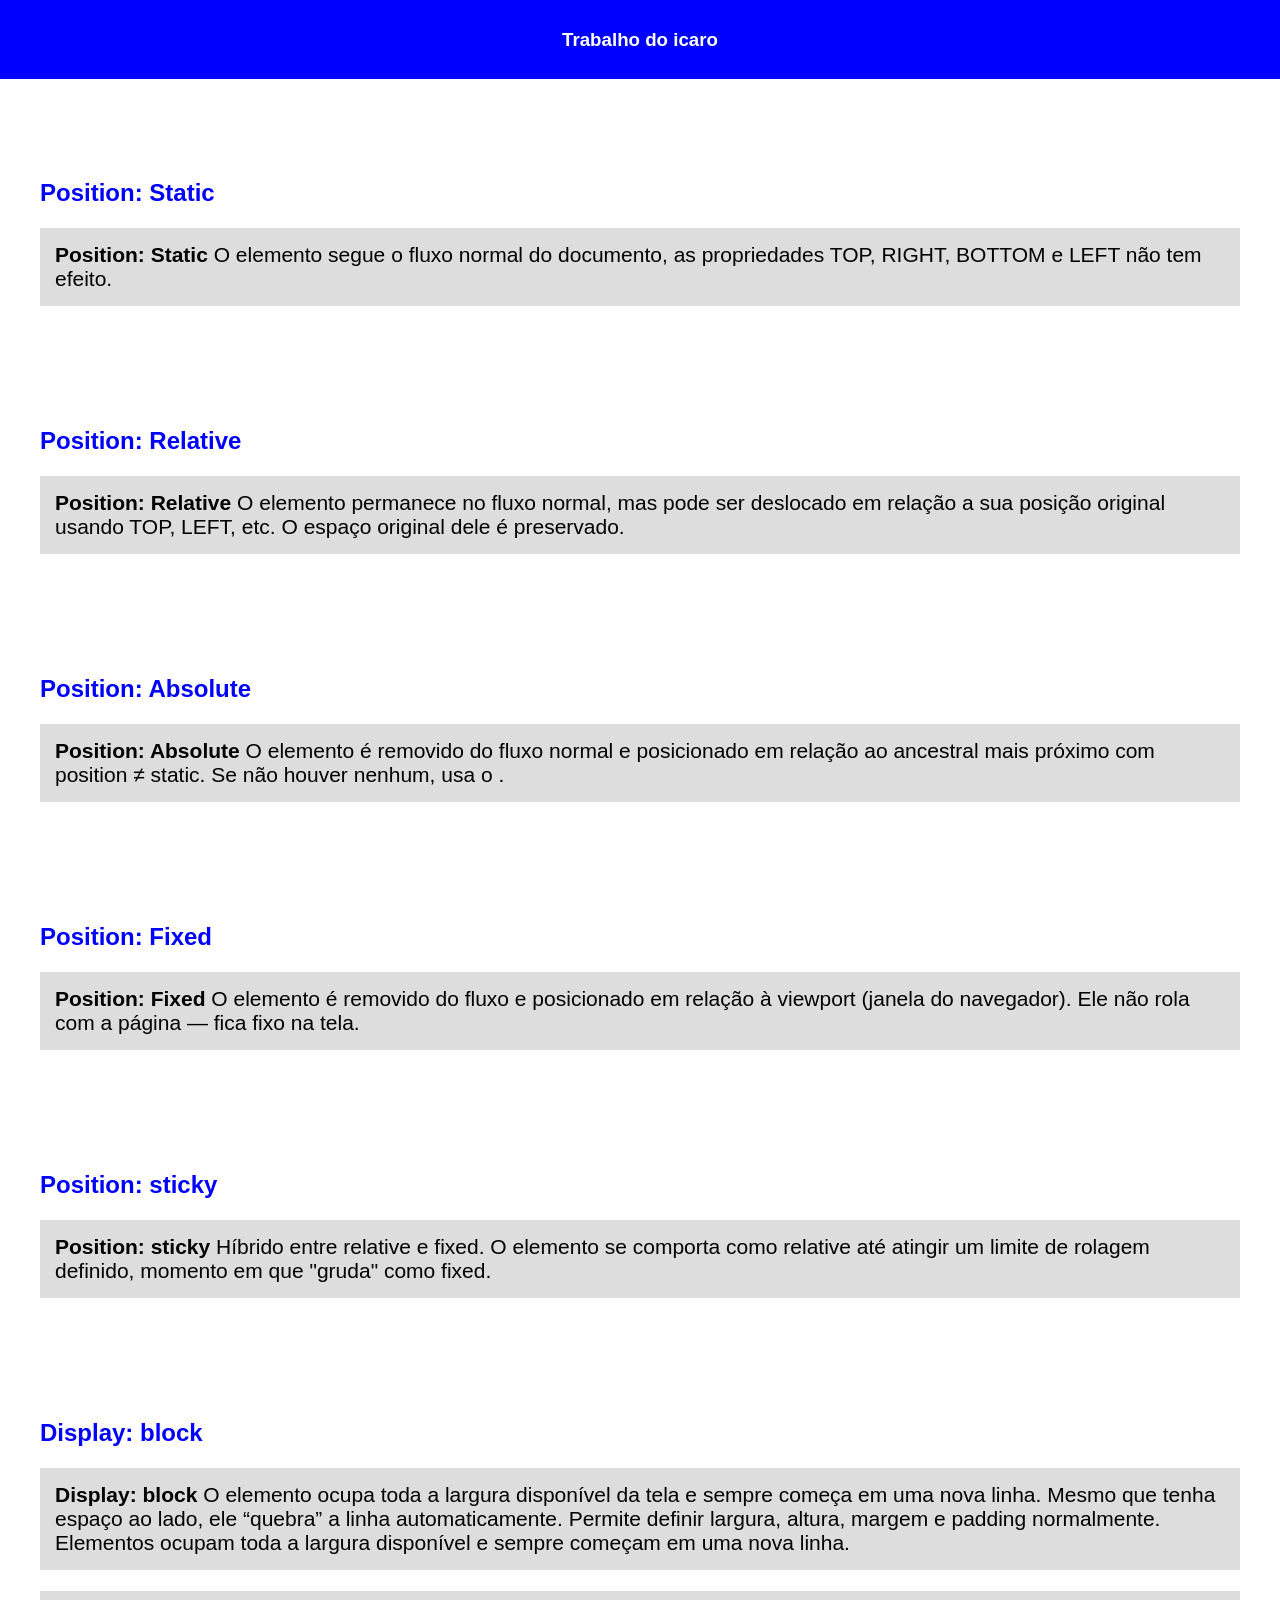
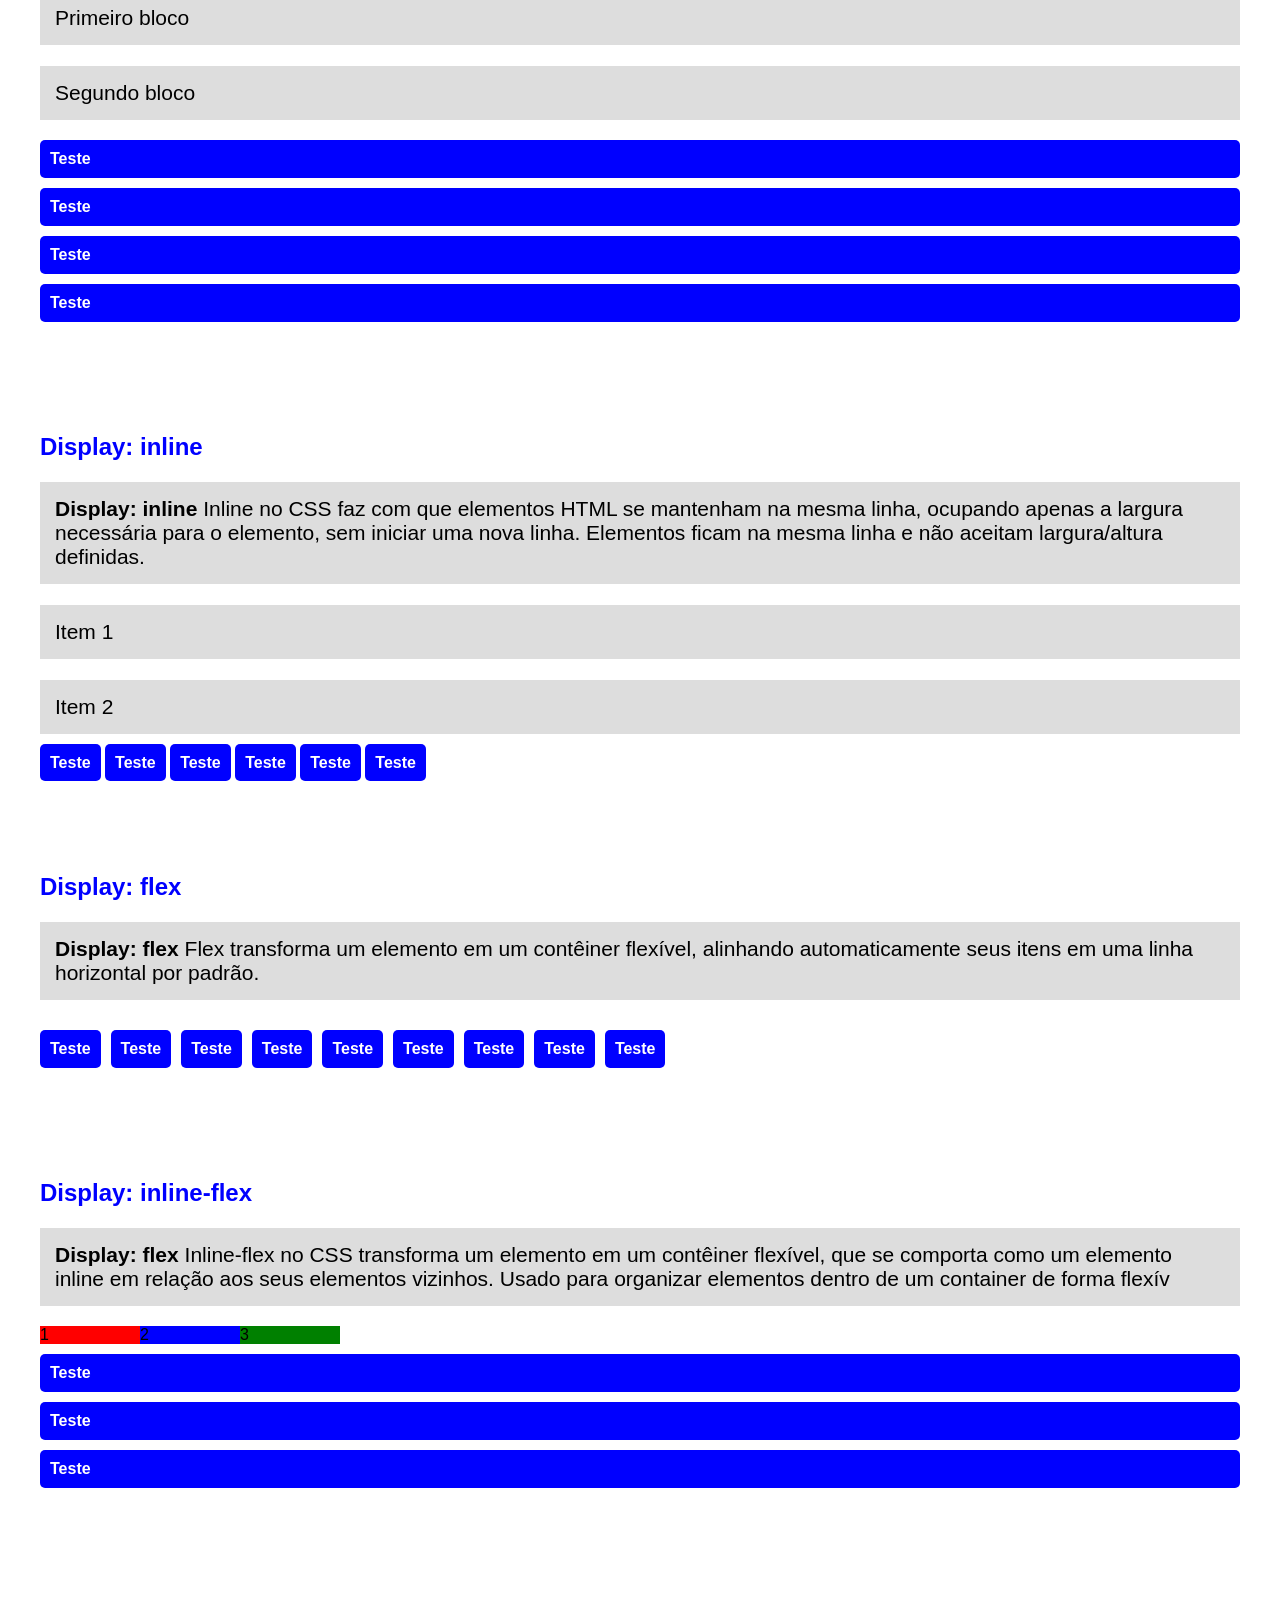
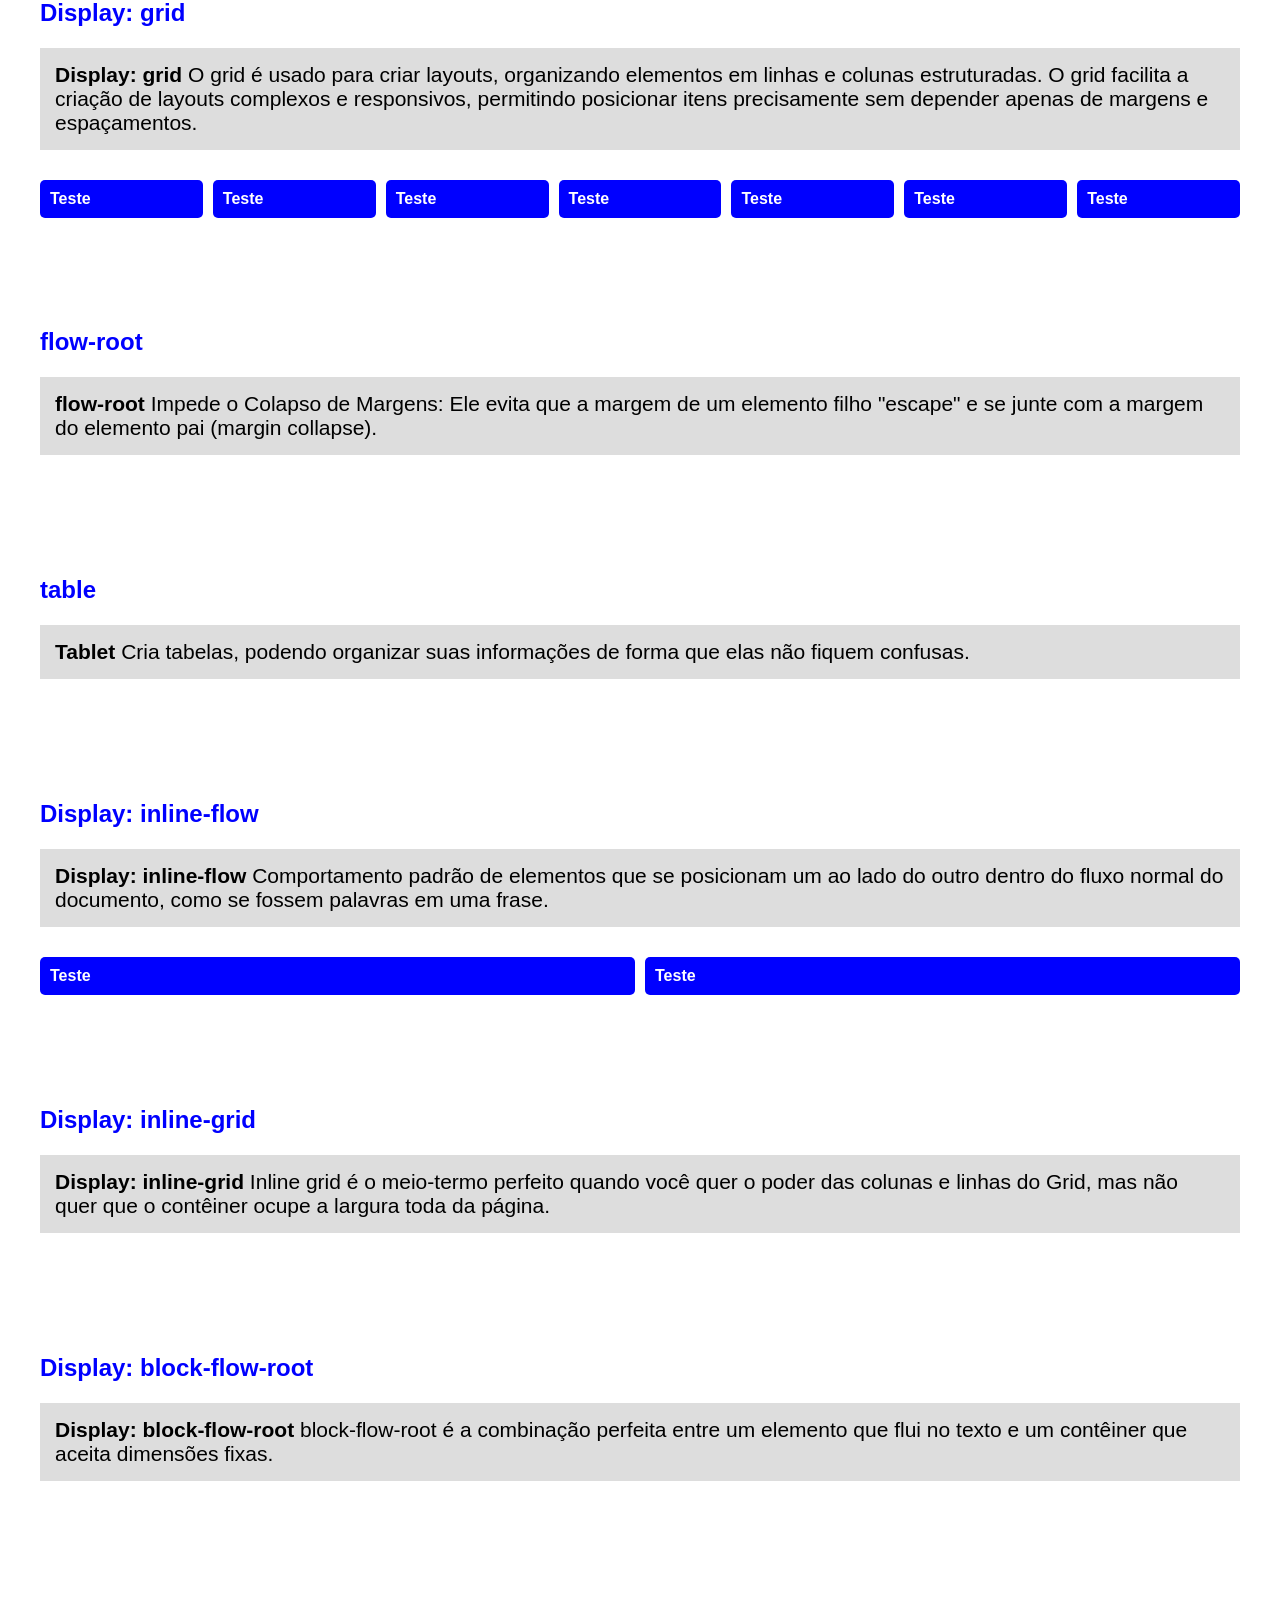
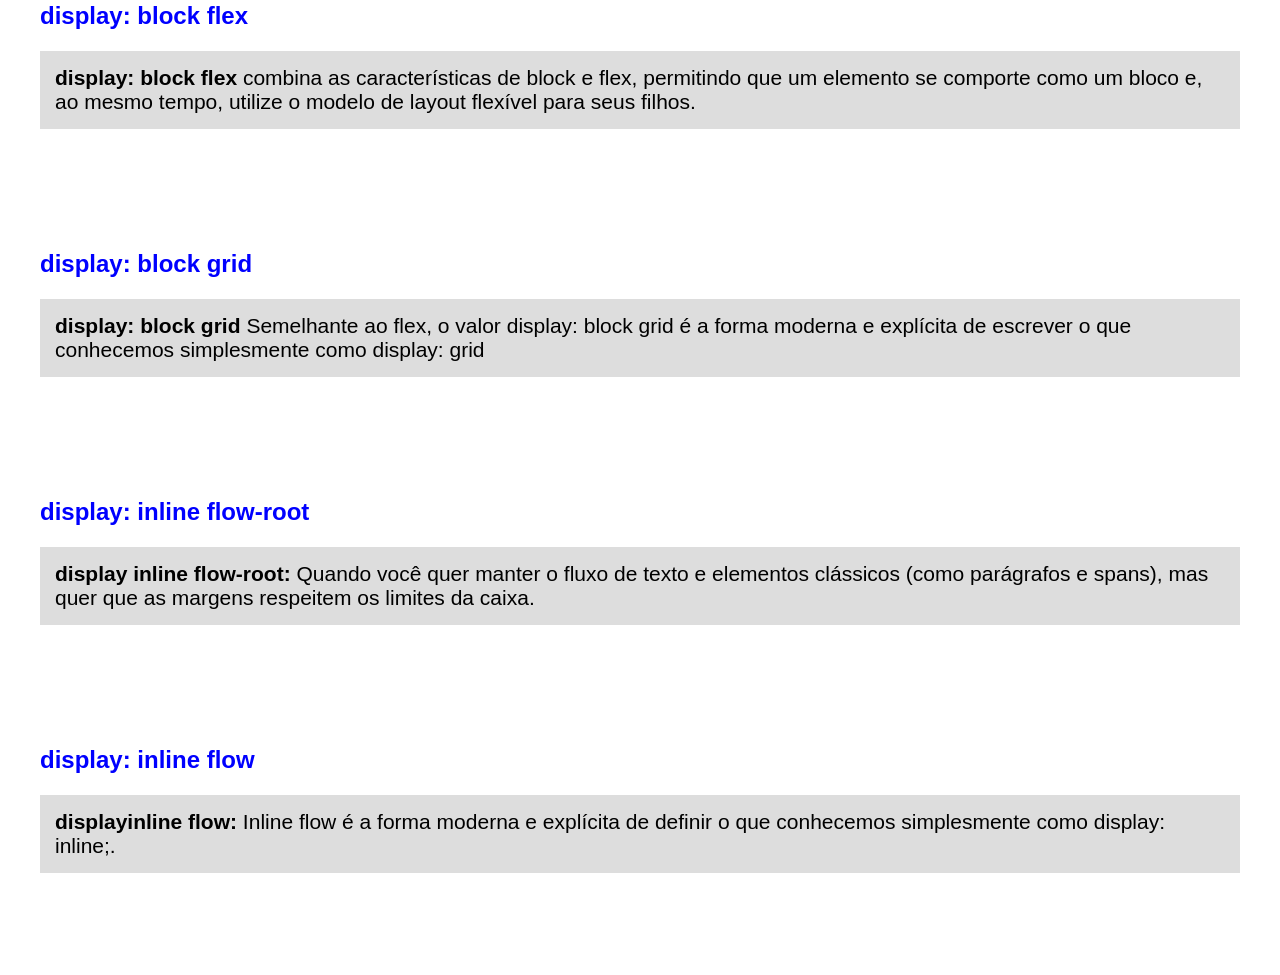
==== commit 993b8162: "Merge branch 'main' of https://github.com/viniciuspauli-tech/seminario1" ====
--- a/index.html
+++ b/index.html
@@ -19,6 +19,44 @@
 
     <main>
         <section>
+
+        <section>
+            <h2>Position: Static</h2>
+            <p class="nota">
+                 <strong>Position: Static</strong> O elemento segue o fluxo normal do documento, as propriedades TOP, RIGHT, BOTTOM e LEFT não tem efeito.
+            </p>
+        </section>
+  
+        <section>
+            <h2>Position: Relative</h2>
+            <p class="nota">
+                 <strong>Position: Relative</strong> O elemento permanece no fluxo normal, mas pode ser deslocado em relação a sua posição original usando TOP, LEFT, etc. O espaço original dele é preservado.
+
+            </p>
+        </section>
+
+        <section>
+            <h2>Position: Absolute</h2>
+            <p class="nota">
+                 <strong>Position: Absolute</strong> O elemento é removido do fluxo normal e posicionado em relação ao ancestral mais próximo com position ≠ static. Se não houver nenhum, usa o <html>.
+
+            </p>
+        </section>
+
+                <section>
+            <h2>Position: Fixed</h2>
+            <p class="nota">
+                 <strong>Position: Fixed</strong> O elemento é removido do fluxo e posicionado em relação à viewport (janela do navegador). Ele não rola com a página — fica fixo na tela.
+            </p>
+        </section>
+
+                <section>
+            <h2>Position: sticky</h2>
+            <p class="nota">
+                 <strong>Position: sticky</strong> Híbrido entre relative e fixed. O elemento se comporta como relative até atingir um limite de rolagem definido, momento em que "gruda" como fixed.
+
+            </p>
+        </section>
            
 
         <section>
@@ -213,7 +251,9 @@
 </p>
 </section>
 
-
+<section>
+<h2>display: inline flow</h2>
+<p class="nota"><strong>displayinline flow:</strong> Inline flow é a forma moderna e explícita de definir o que conhecemos simplesmente como display: inline;.</p>
 
 
 
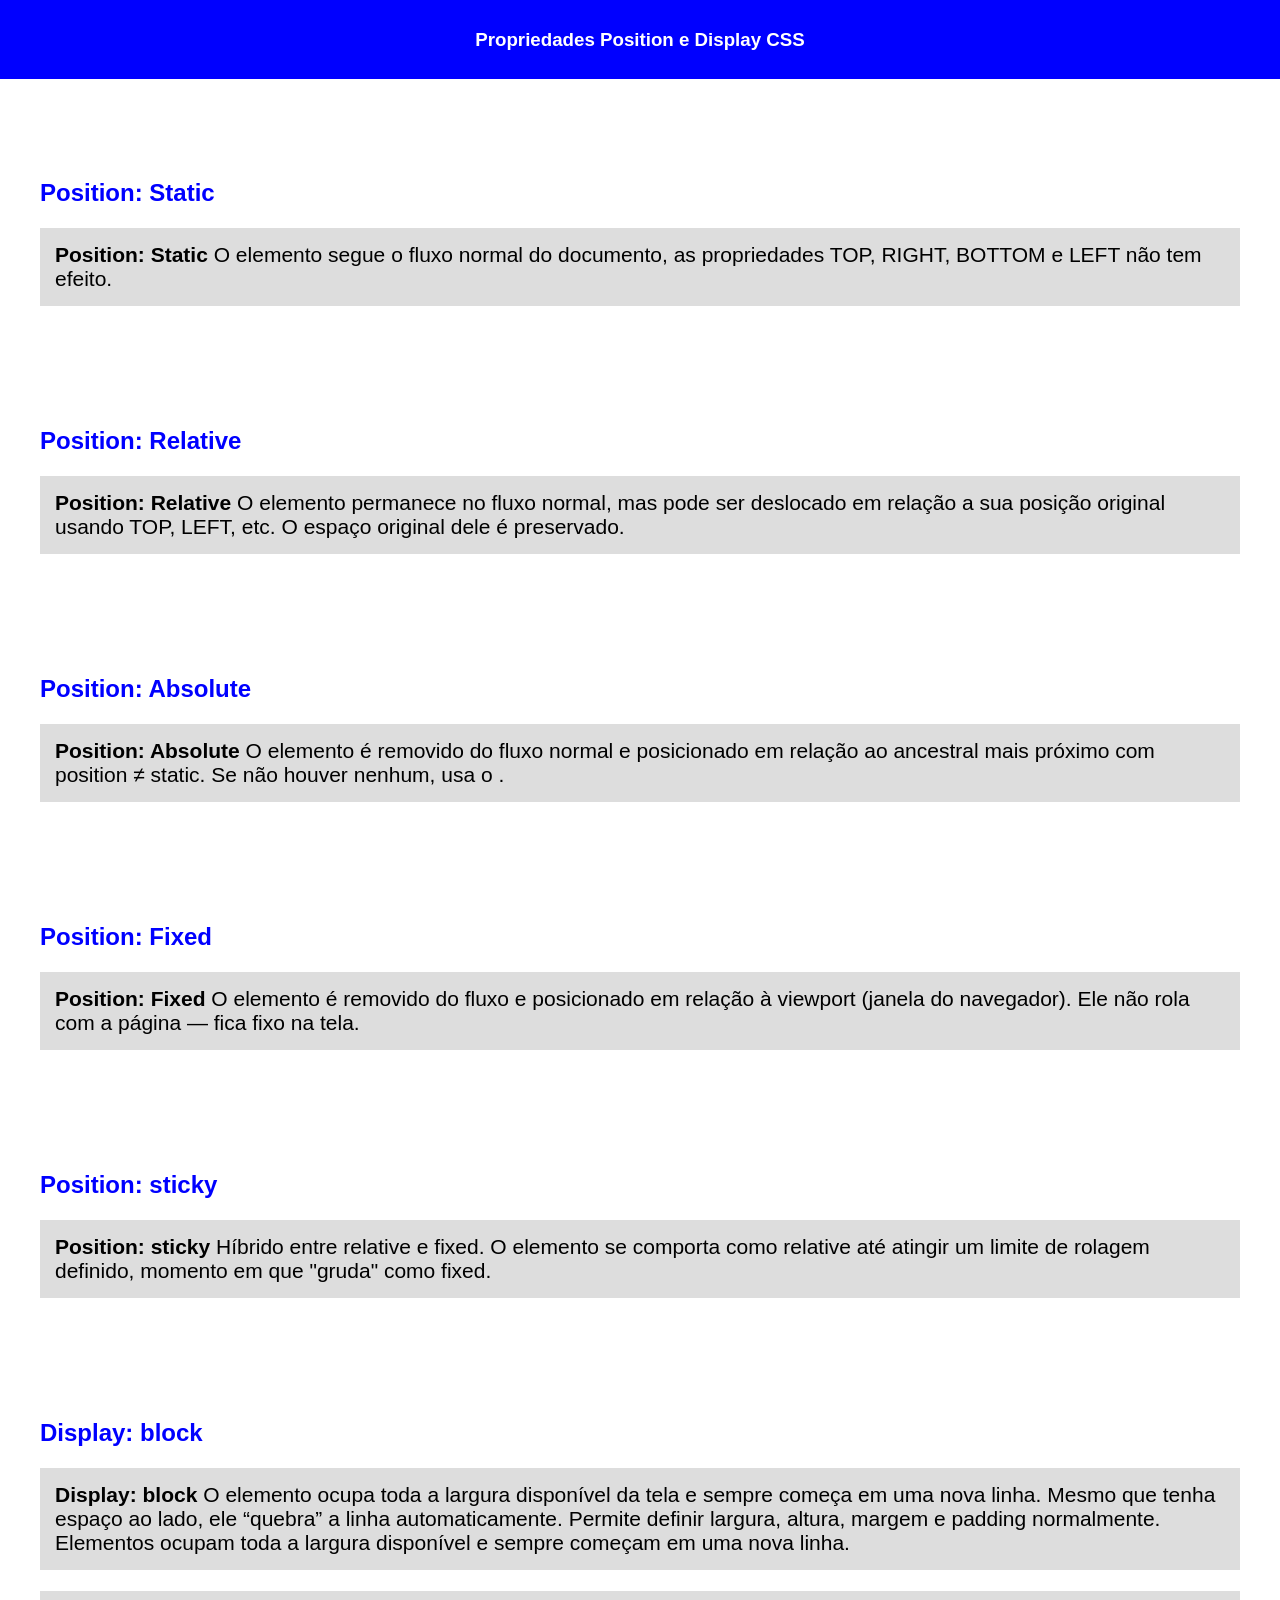
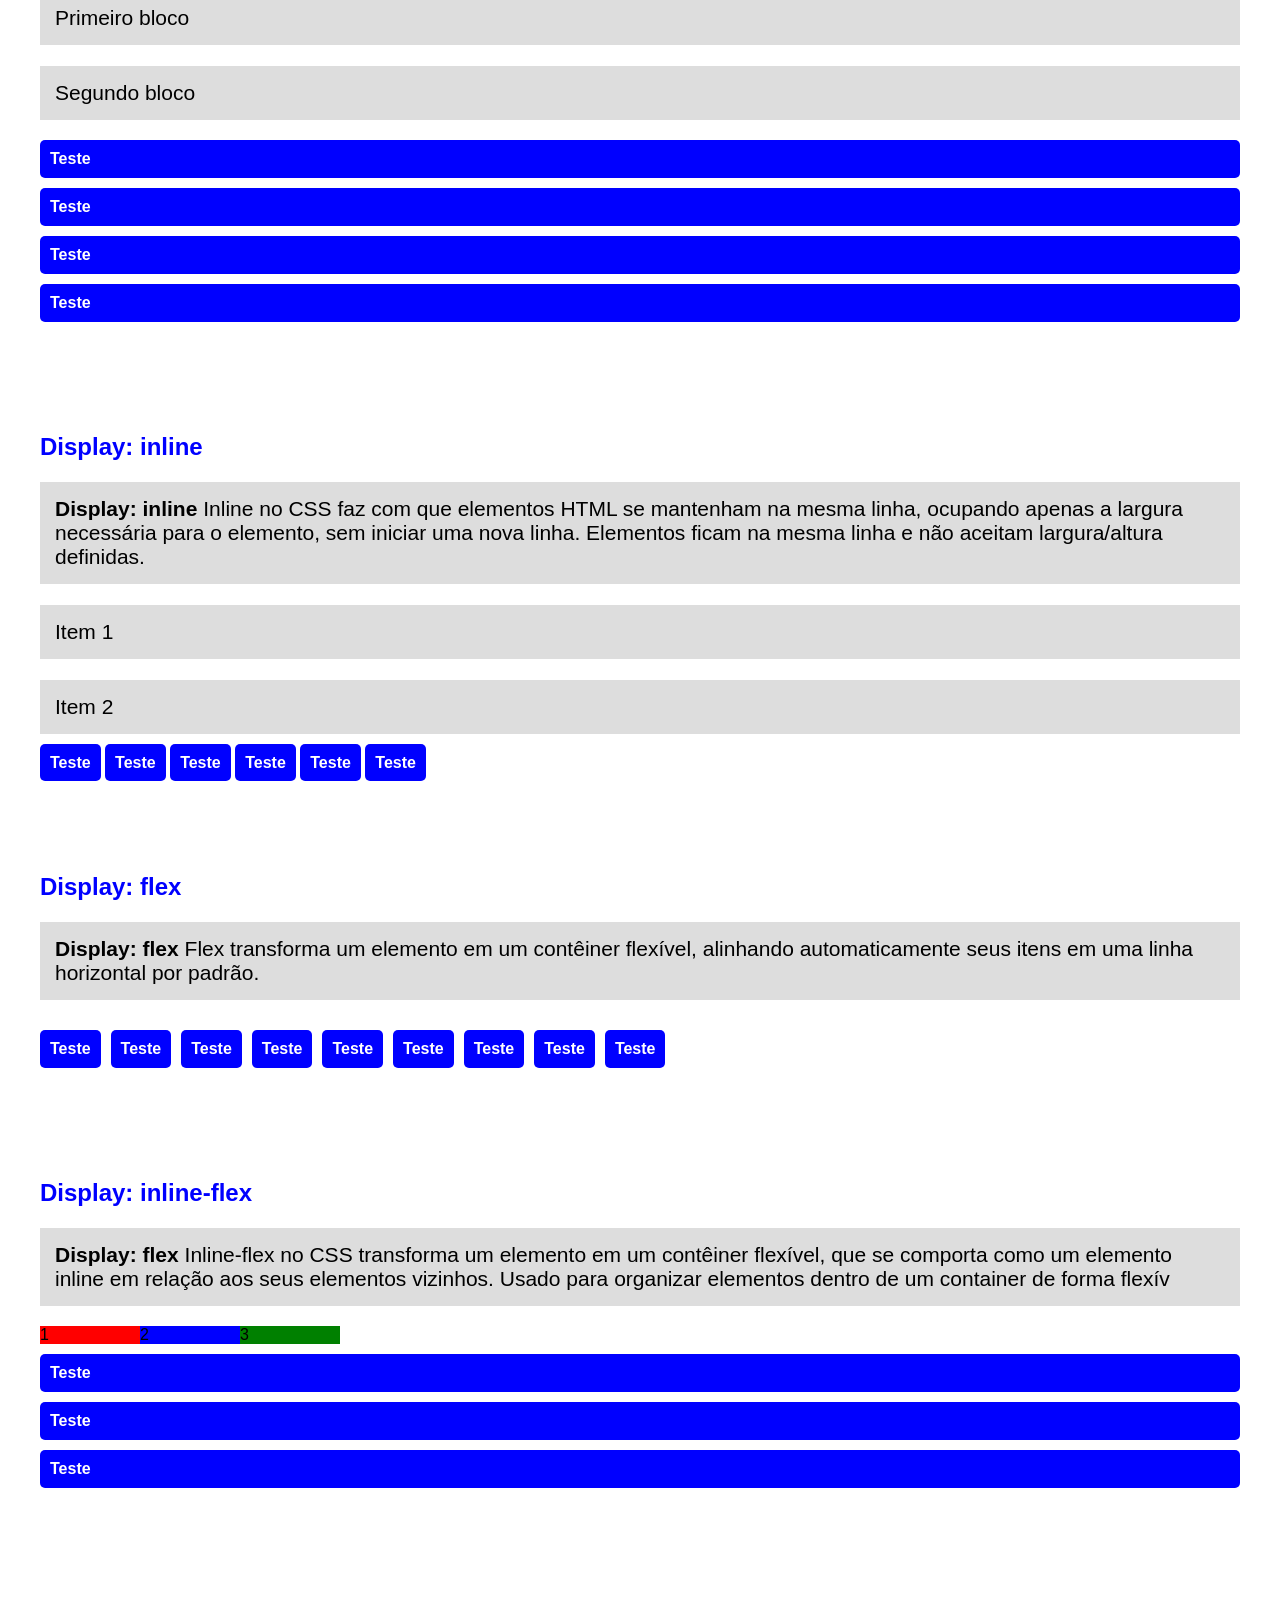
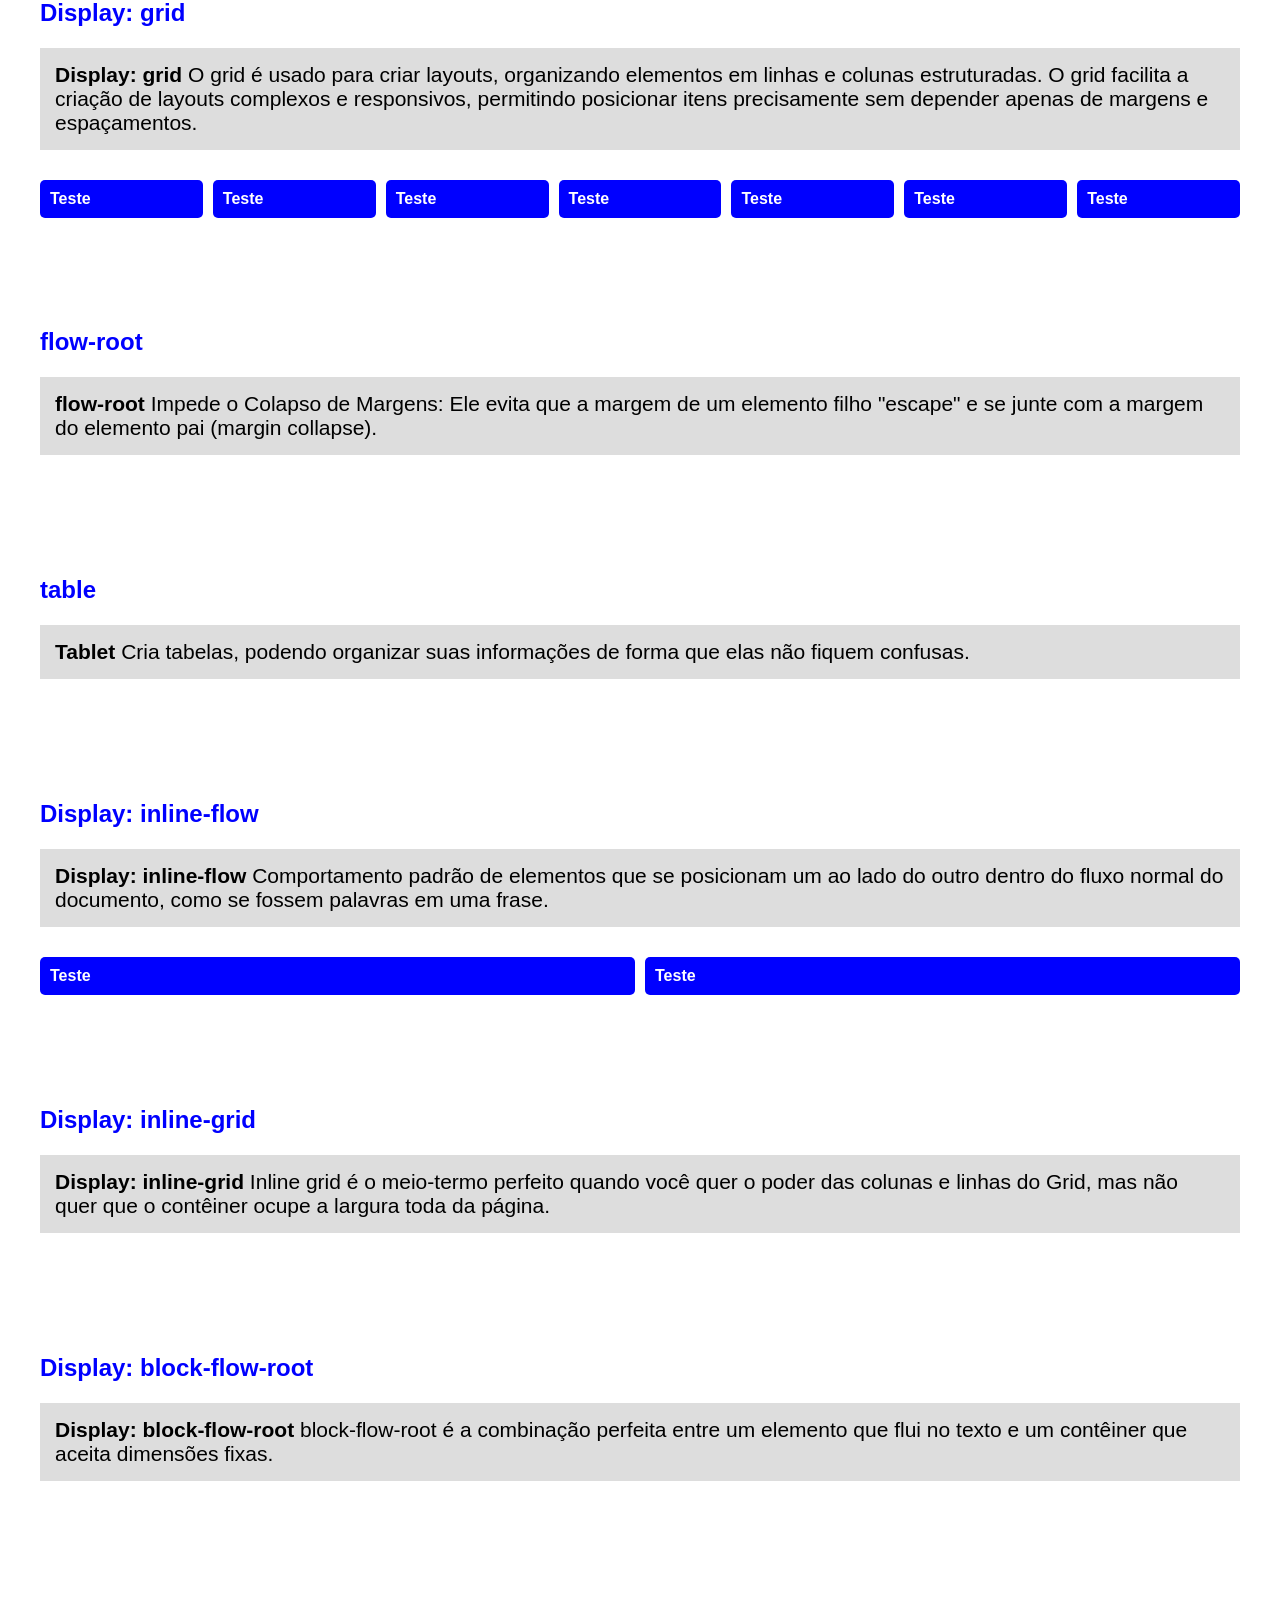
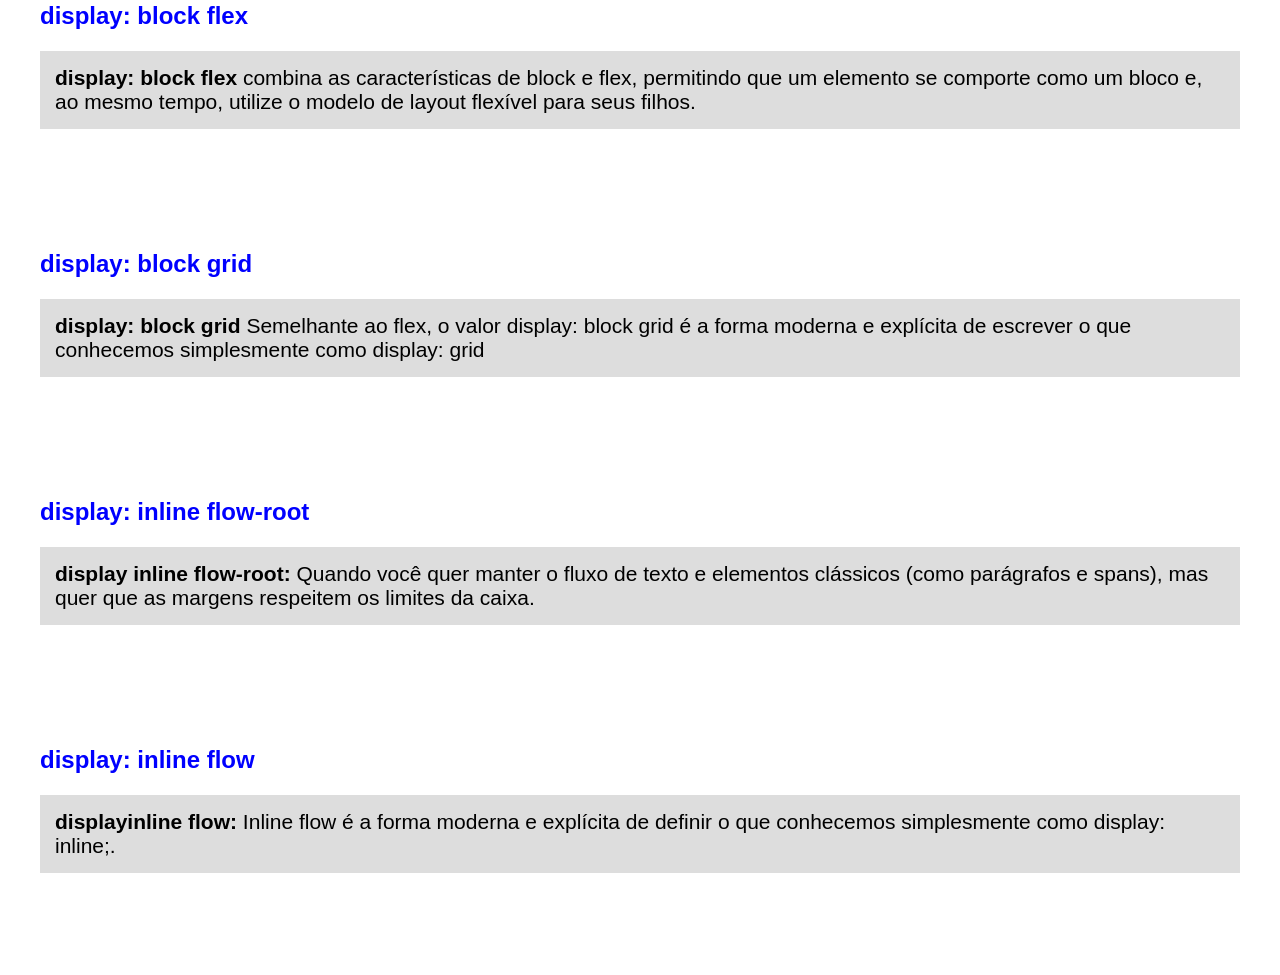
==== commit a4d537a8: "add - mudei o titulo trabalho" ====
--- a/index.html
+++ b/index.html
@@ -11,7 +11,7 @@
 <body>
 
     <nav class="menu">
-        <h3>Trabalho do icaro</h3>
+        <h3>Propriedades Position e Display CSS</h3>
 
     </nav>
 
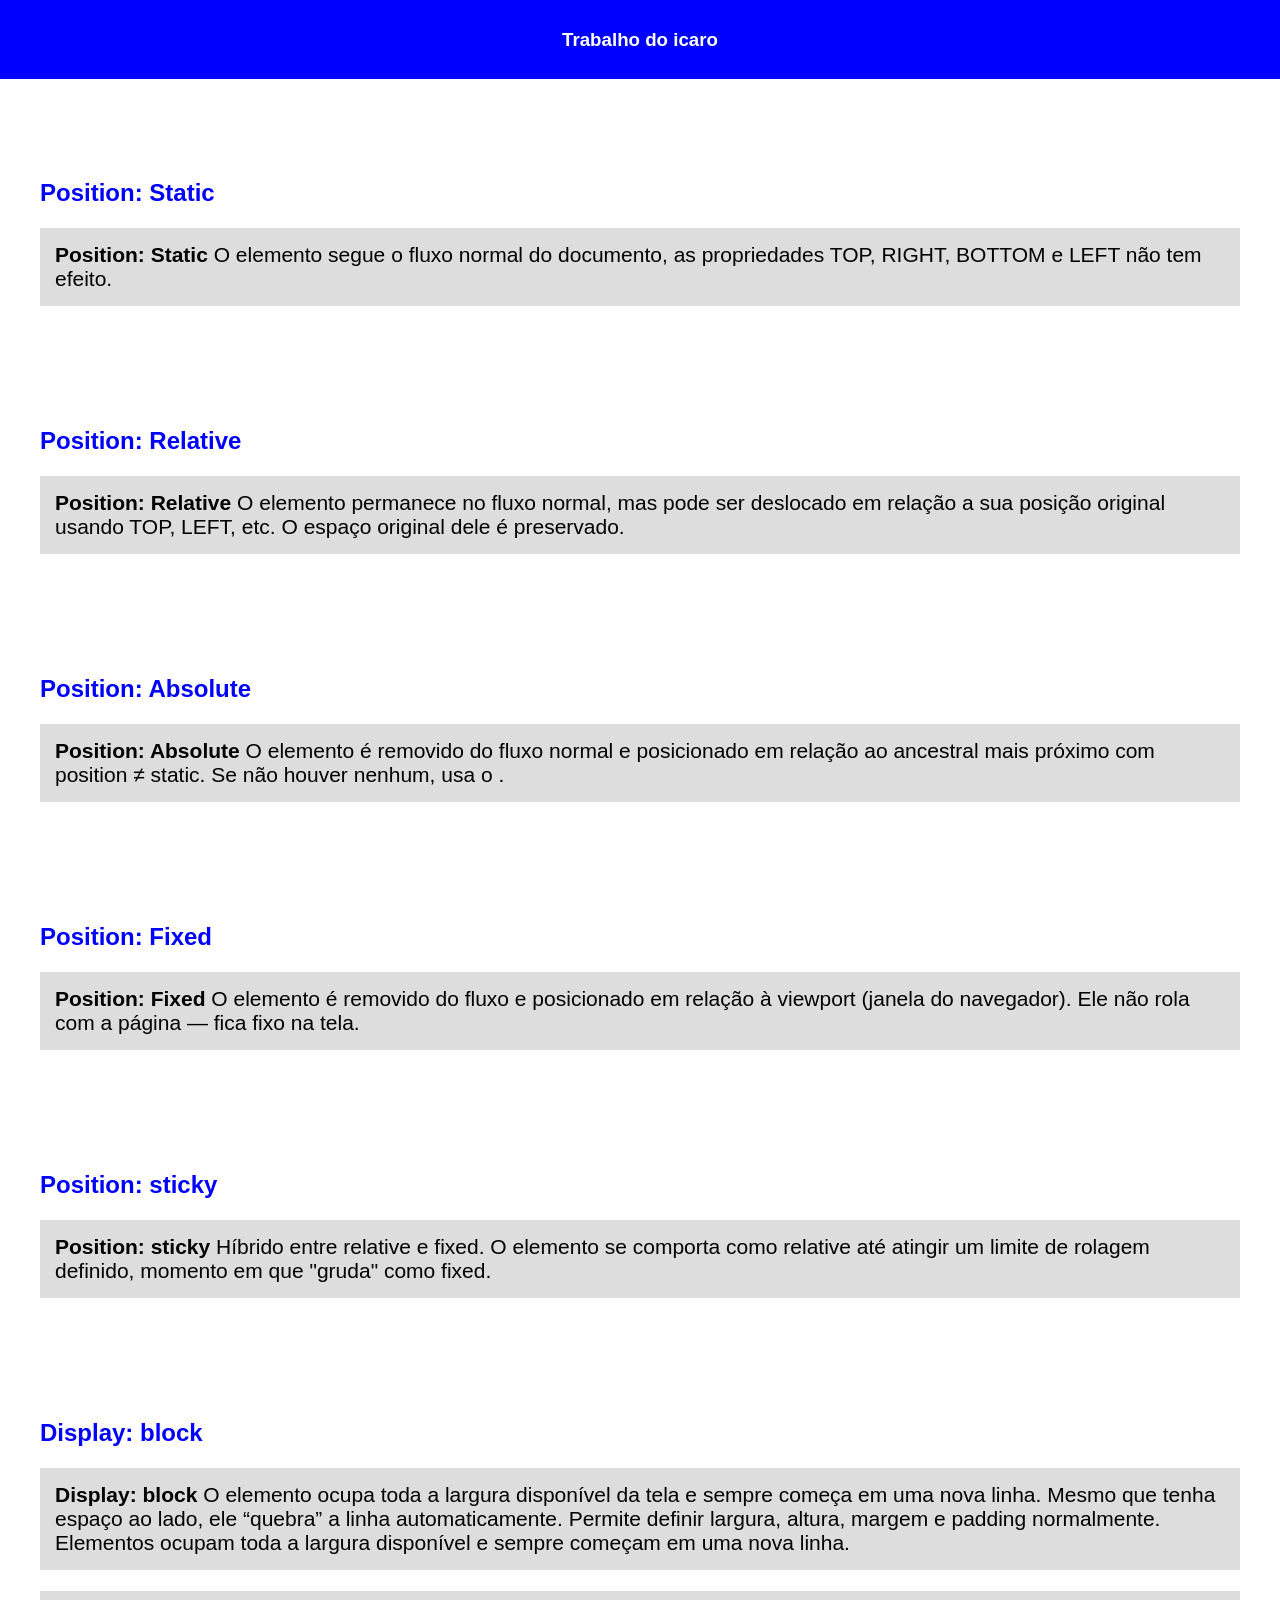
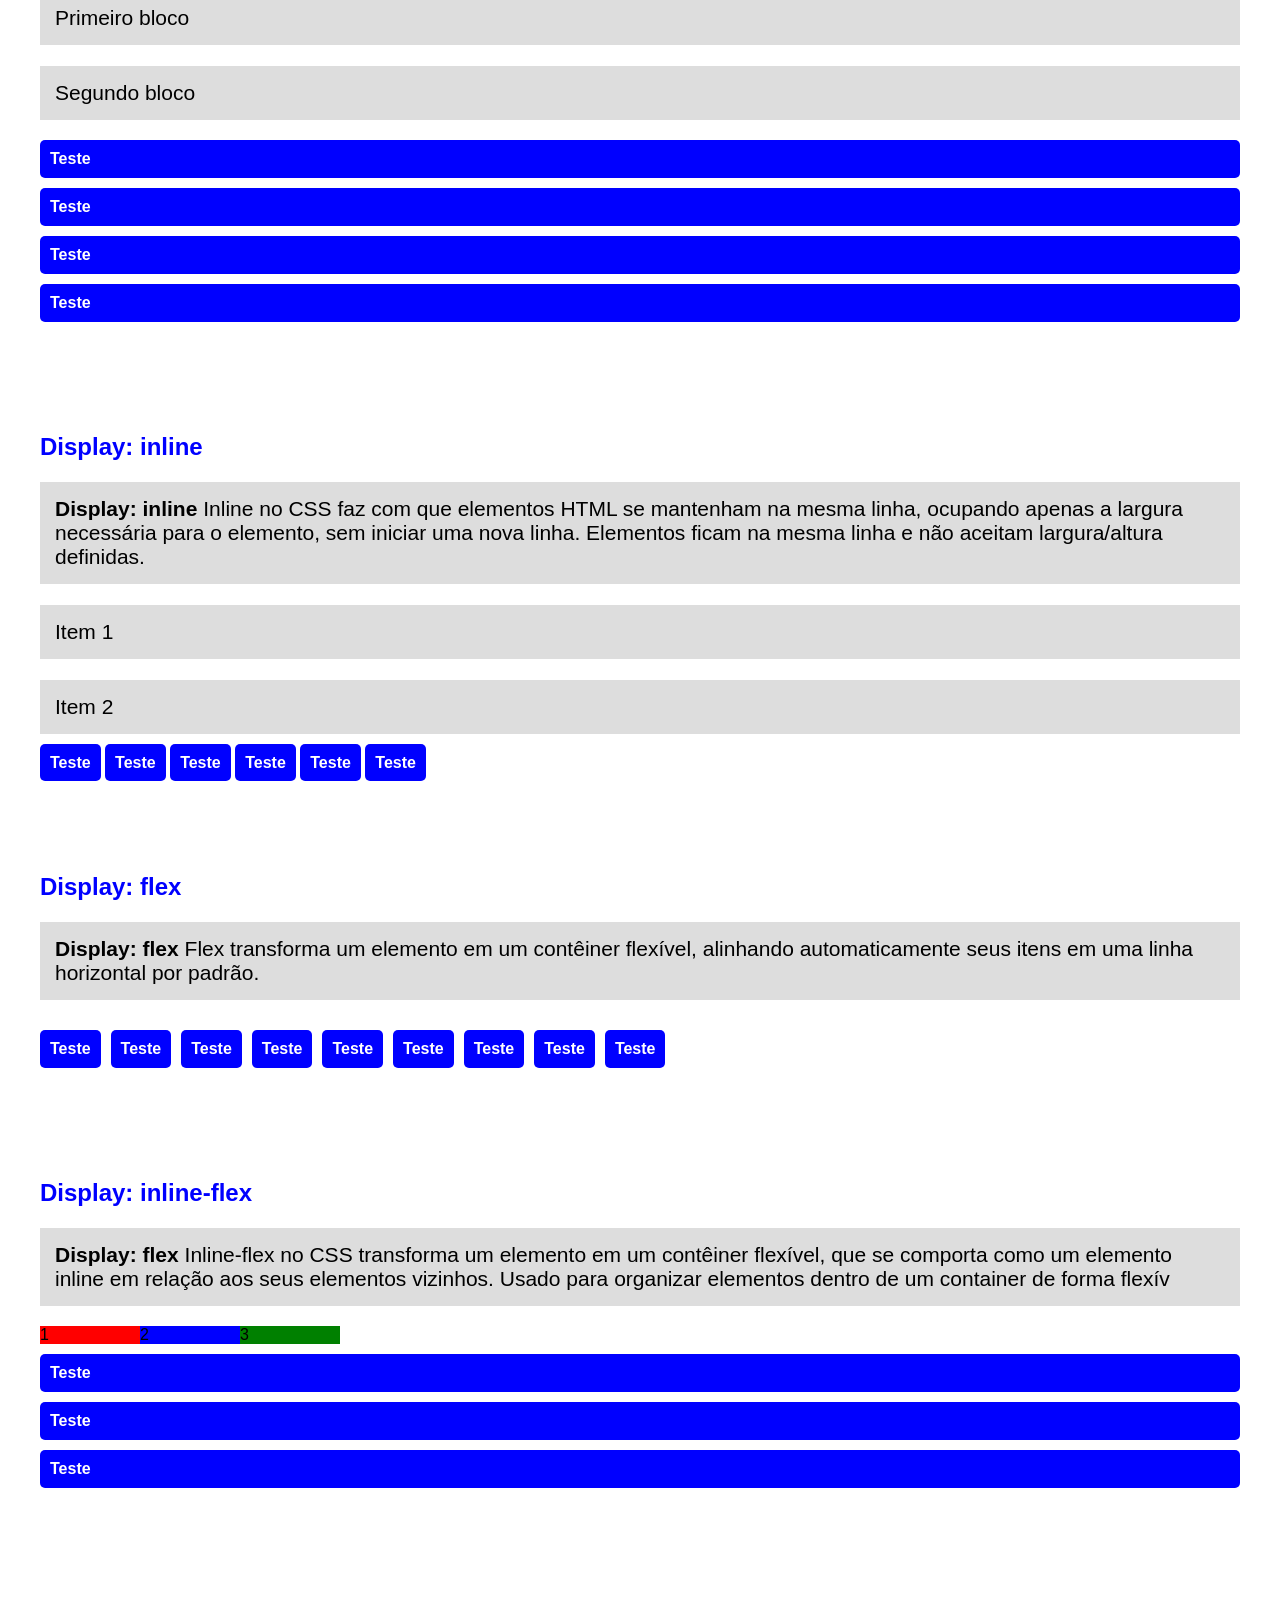
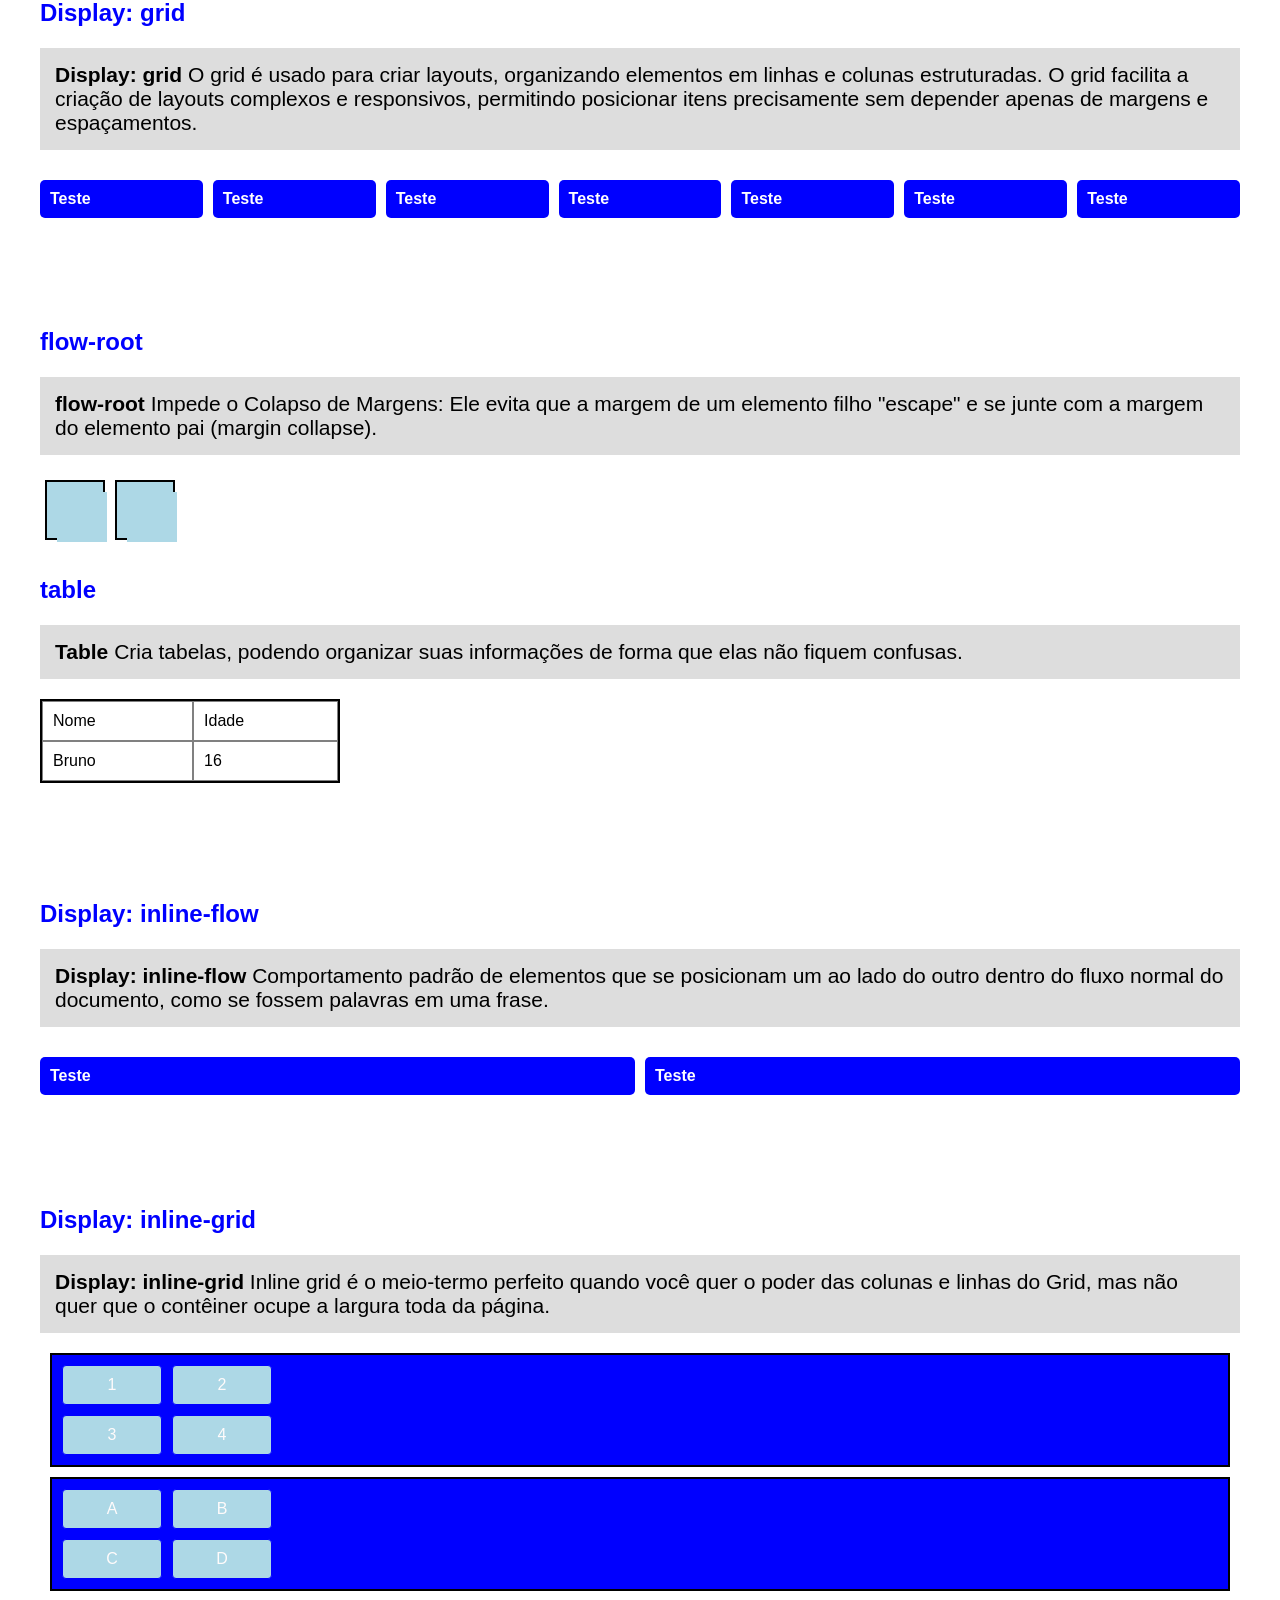
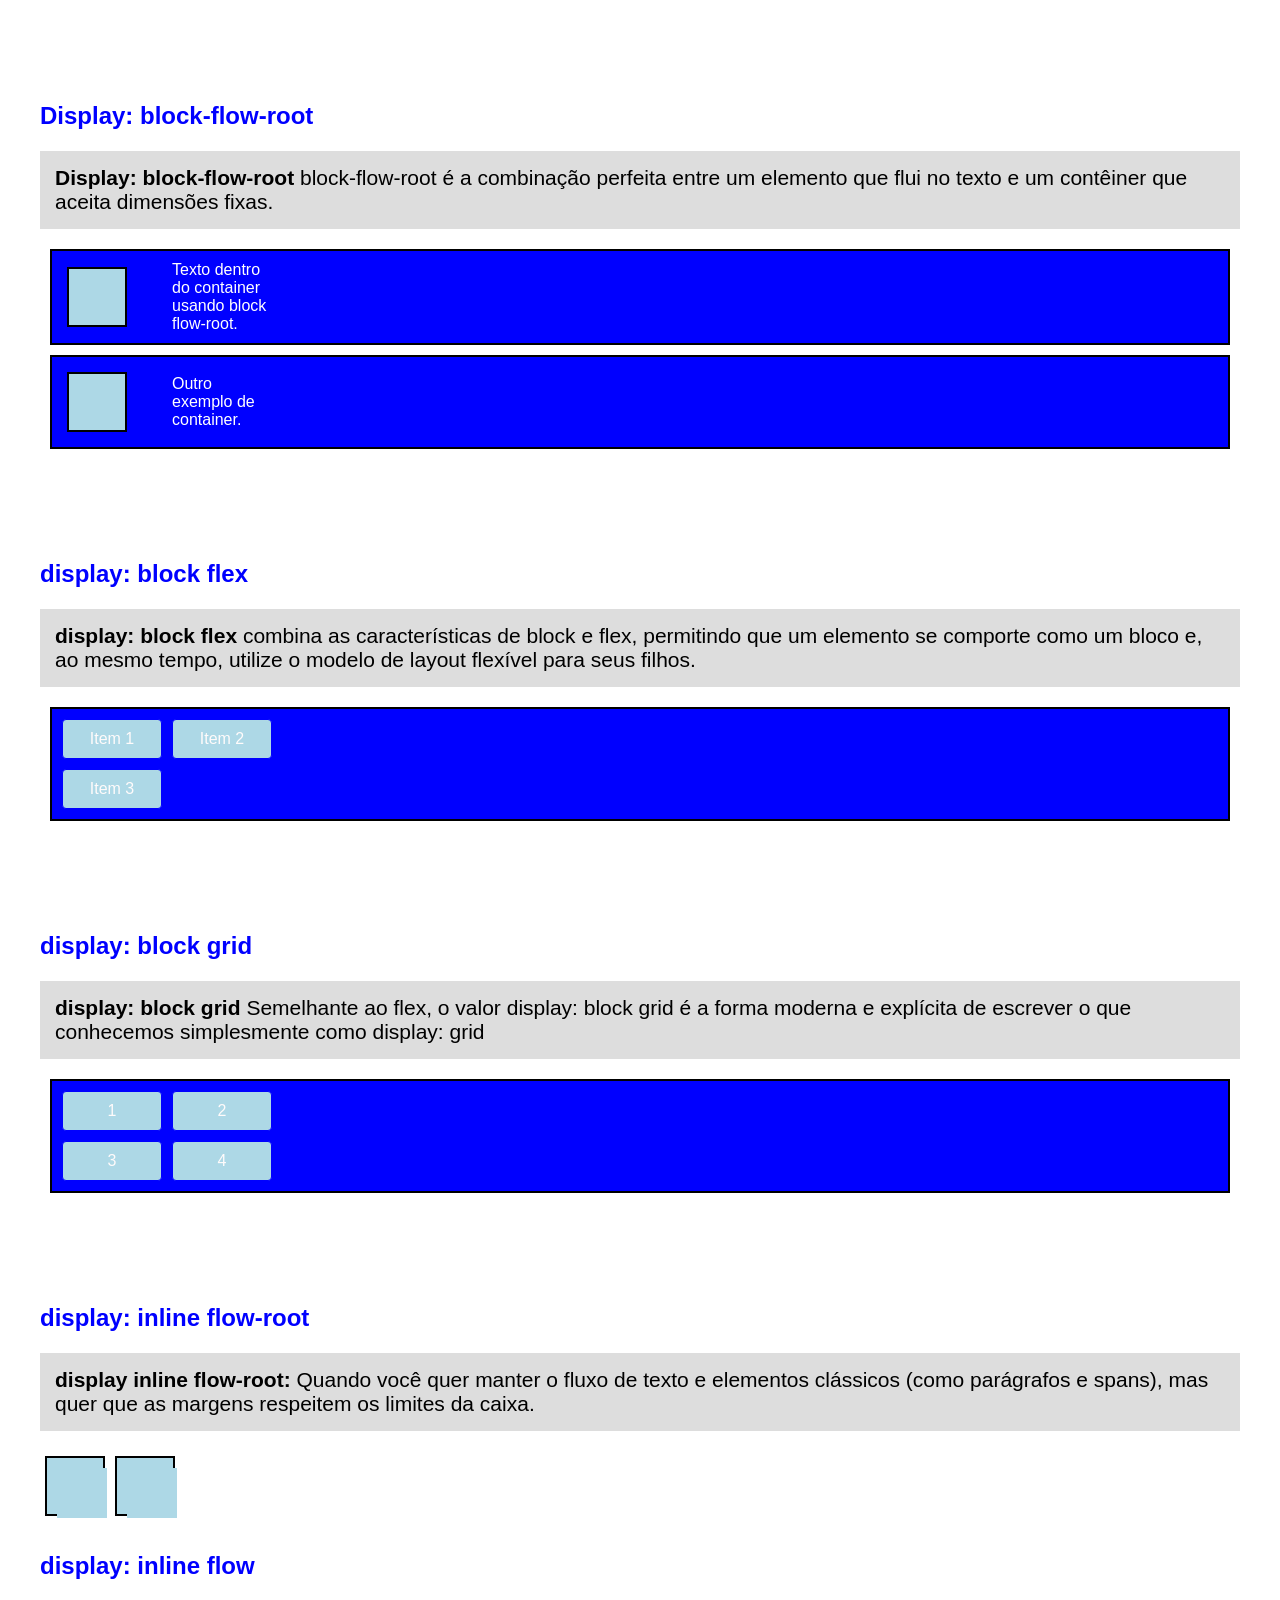
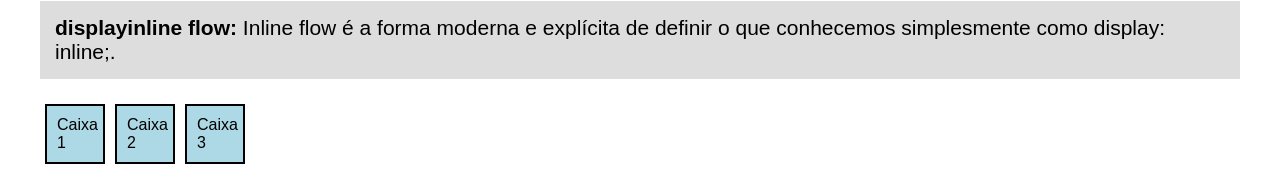
==== commit fe6809c2: "add-index e style att" ====
--- a/index.html
+++ b/index.html
@@ -11,7 +11,7 @@
 <body>
 
     <nav class="menu">
-        <h3>Propriedades Position e Display CSS</h3>
+        <h3>Trabalho do icaro</h3>
 
     </nav>
 
@@ -172,15 +172,51 @@
                  <strong>flow-root</strong> Impede o Colapso de Margens: Ele evita que a margem de um elemento filho "escape" e se junte com a margem do elemento pai (margin collapse).
             </p>
             <div class="flow-root">
-                
+            
+
+<div class="caixa">
+  <div class="imagem"></div>
+  
+</div>
+
+<div class="caixa">
+  <div class="imagem"></div>
+  
+</div>
+
+
+
             </div>
 
              </section>
                 <section>
                     <h2>table</h2>
             <p class="nota">
-                 <strong>Tablet</strong> Cria tabelas, podendo organizar suas informações de forma que elas não fiquem confusas.
-            </p>
+                 <strong>Table</strong> Cria tabelas, podendo organizar suas informações de forma que elas não fiquem confusas.
+            <body>
+
+<div class="tabela">
+
+  <div class="linha">
+    <div class="celula">Nome</div>
+    <div class="celula">Idade</div>
+  </div>
+
+  <div class="linha">
+    <div class="celula">Bruno</div>
+    <div class="celula">16</div>
+  </div>
+
+</div>
+
+</body>
+</html>
+
+            
+            
+                </p>
+
+
            
              </section>
 
@@ -206,6 +242,22 @@
                  mas não quer que o contêiner ocupe a largura toda da página.
 
             </p>
+<div class="container">
+  <div class="item">1</div>
+  <div class="item">2</div>
+  <div class="item">3</div>
+  <div class="item">4</div>
+</div>
+
+<div class="container">
+  <div class="item">A</div>
+  <div class="item">B</div>
+  <div class="item">C</div>
+  <div class="item">D</div>
+</div>
+
+
+
         </section>
 
         <section>
@@ -216,6 +268,15 @@
 
 
             </p>
+            <div class="container">
+  <div class="caixa"></div>
+  Texto dentro do container usando block flow-root.
+</div>
+
+<div class="container">
+  <div class="caixa"></div>
+  Outro exemplo de container.
+</div>
         </section>
 
 
@@ -226,13 +287,23 @@
         <p class="nota"> <strong>display: block flex</strong> combina as características de block e flex, permitindo que um elemento se comporte como um bloco e, ao mesmo tempo, utilize o modelo de layout flexível para seus filhos.
 </p>
 
+ <div class="container">
+  <div class="item">Item 1</div>
+  <div class="item">Item 2</div>
+  <div class="item">Item 3</div>
+</div>
       </section>
 
 
       <section>
         <h2>display: block grid</h2>
         <p class="nota"> <strong>display: block grid</strong> Semelhante ao flex, o valor display: block grid é a forma moderna e explícita de escrever o que conhecemos simplesmente como display: grid </p>
-
+<div class="container">
+  <div class="item">1</div>
+  <div class="item">2</div>
+  <div class="item">3</div>
+  <div class="item">4</div>
+</div>
 
       </section>
 
@@ -249,12 +320,23 @@
 <h2>display: inline flow-root</h2>
 <p class="nota"> <strong>display inline flow-root:</strong>  Quando você quer manter o fluxo de texto e elementos clássicos (como parágrafos e spans), mas quer que as margens respeitem os limites da caixa.
 </p>
+<div class="caixa">
+  <div class="imagem"></div>
+ 
+</div>
+
+<div class="caixa">
+  <div class="imagem"></div>
+ 
+</div>
 </section>
 
 <section>
 <h2>display: inline flow</h2>
 <p class="nota"><strong>displayinline flow:</strong> Inline flow é a forma moderna e explícita de definir o que conhecemos simplesmente como display: inline;.</p>
-
+<div class="caixa">Caixa 1</div>
+<div class="caixa">Caixa 2</div>
+<div class="caixa">Caixa 3</div>
 
 
 
--- a/style.css
+++ b/style.css
@@ -117,4 +117,95 @@
     border-radius: 4px;
   }
 
-
+.tabela {
+  display: table;           /* Faz a div funcionar como uma tabela */
+  width: 300px;
+  border: 2px solid black;
+}
+
+.linha {
+  display: table-row;       /* Funciona como uma linha da tabela */
+}
+
+.celula {
+  display: table-cell;      /* Funciona como uma célula da tabela */
+  border: 1px solid gray;
+  padding: 10px;
+}
+
+.container {
+  display: inline-grid;              /* grid que fica inline */
+  grid-template-columns: 100px 100px;
+  gap: 10px;
+  border: 2px solid black;
+  padding: 10px;
+  margin: 10px;
+}
+
+.item {
+  background-color: lightblue;
+  border: 1px solid blue;
+  text-align: center;
+  padding: 10px;
+}
+
+.container {
+  display: block flow-root; /* bloco com novo fluxo */
+  border: 2px solid black;
+  padding: 10px;
+  margin-bottom: 10px;
+}
+
+.caixa {
+  float: left;
+  width: 60px;
+  height: 60px;
+  background-color: lightblue;
+  margin-right: 10px;
+}
+.container {
+  display: block flex;      /* bloco usando flexbox */
+  border: 2px solid black;
+  padding: 10px;
+  gap: 10px;
+}
+
+.item {
+  background-color: lightblue;
+  border: 1px solid blue;
+  padding: 10px;
+}
+.container {
+  display: block grid;                 /* bloco com layout grid */
+  grid-template-columns: 100px 100px;
+  gap: 10px;
+  border: 2px solid black;
+  padding: 10px;
+}
+
+.item {
+  background-color: lightblue;
+  border: 1px solid blue;
+  text-align: center;
+  padding: 10px;
+}
+.caixa {
+  display: inline flow-root; /* inline com novo fluxo interno */
+  border: 2px solid black;
+  padding: 10px;
+  margin: 10px;
+}
+
+.imagem {
+  float: left;
+  width: 50px;
+  height: 50px;
+  background-color: lightblue;
+  margin-right: 10px;
+}
+.caixa {
+  display: inline flow;   /* elemento inline com fluxo normal */
+  border: 2px solid black;
+  padding: 10px;
+  margin: 5px;
+}
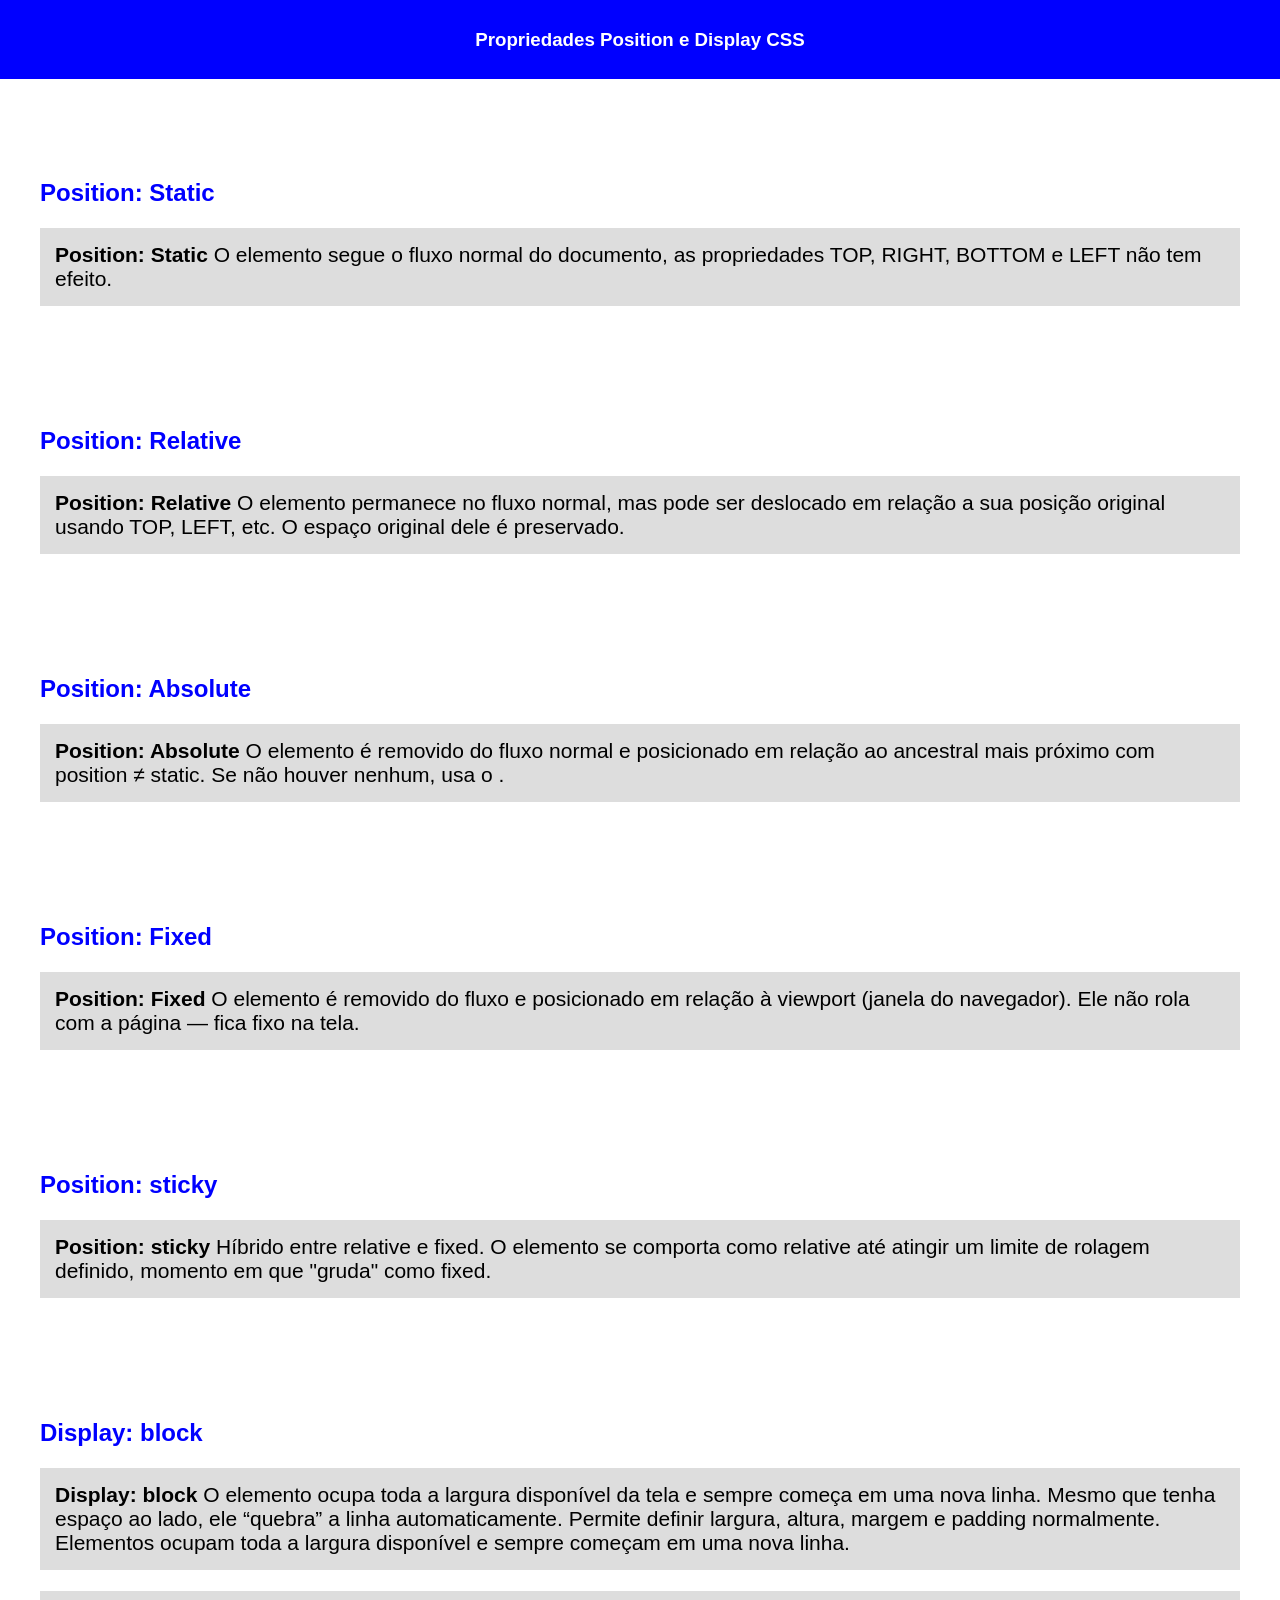
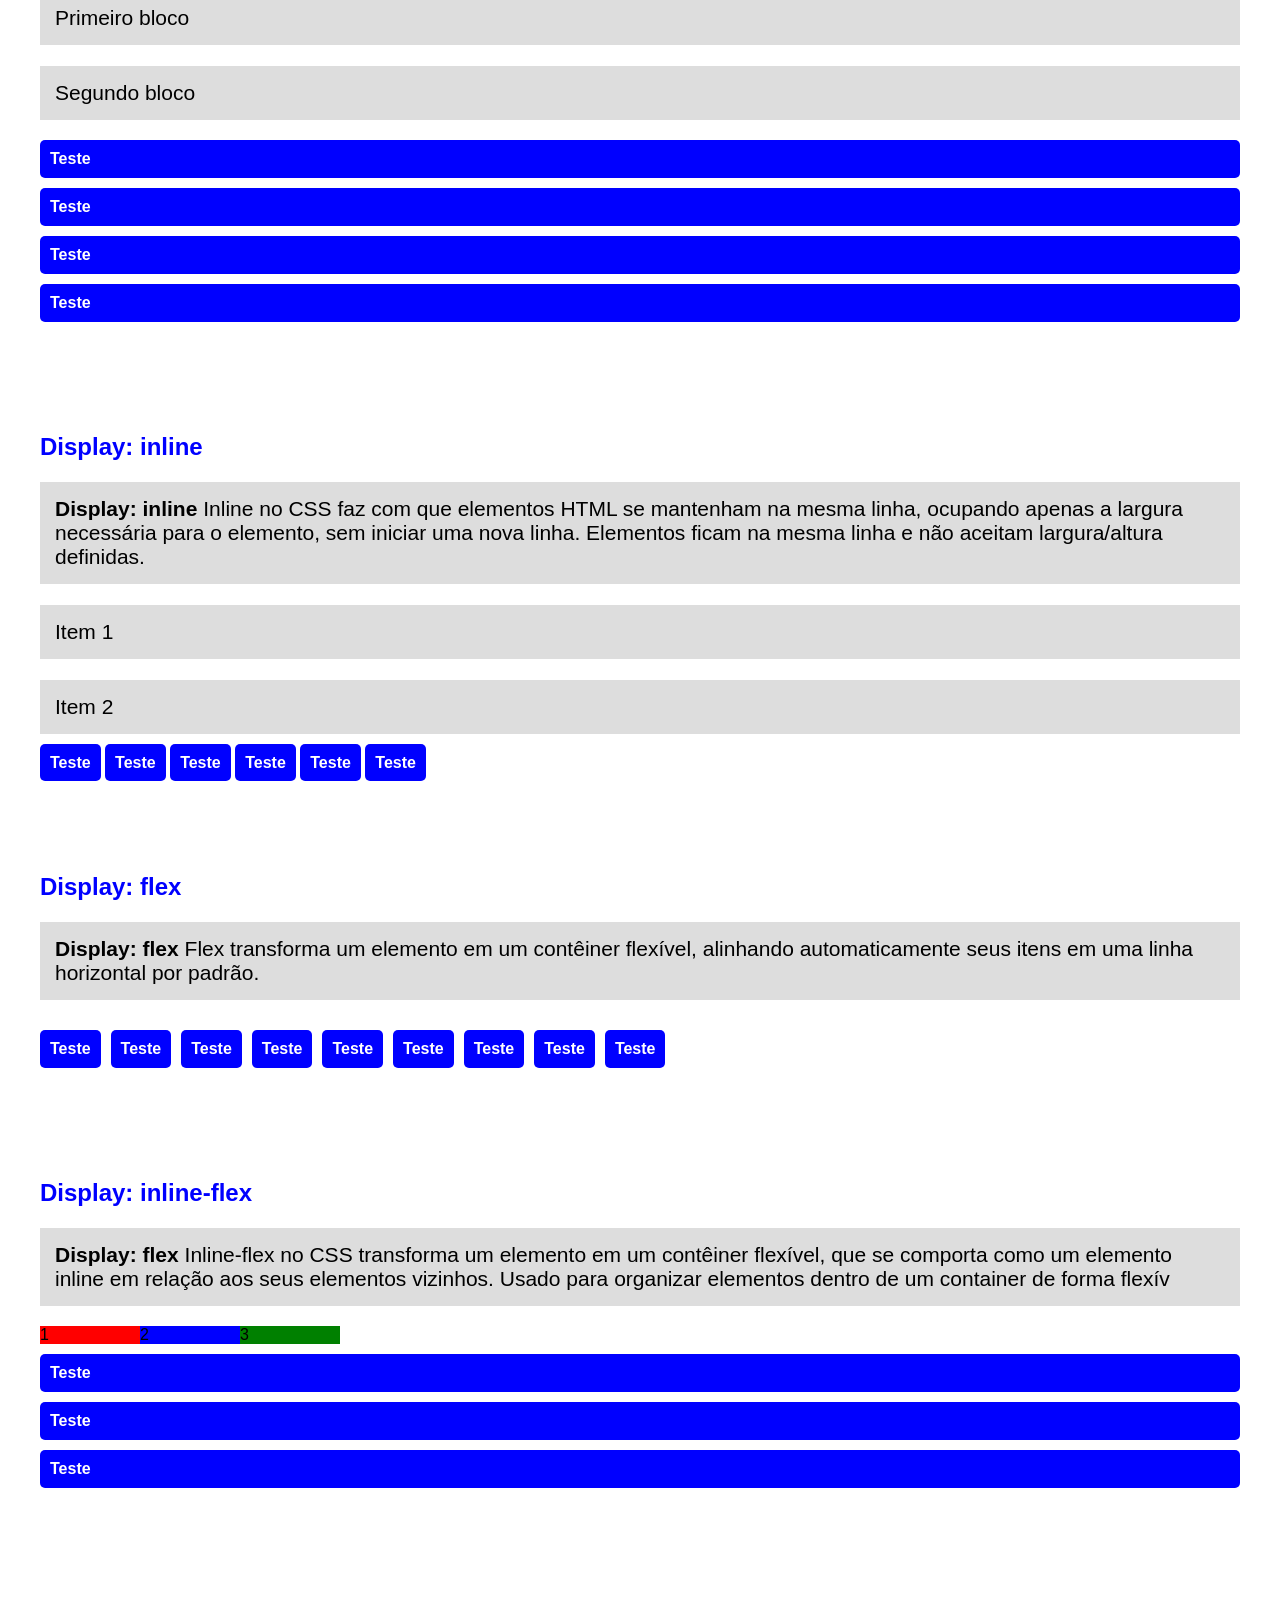
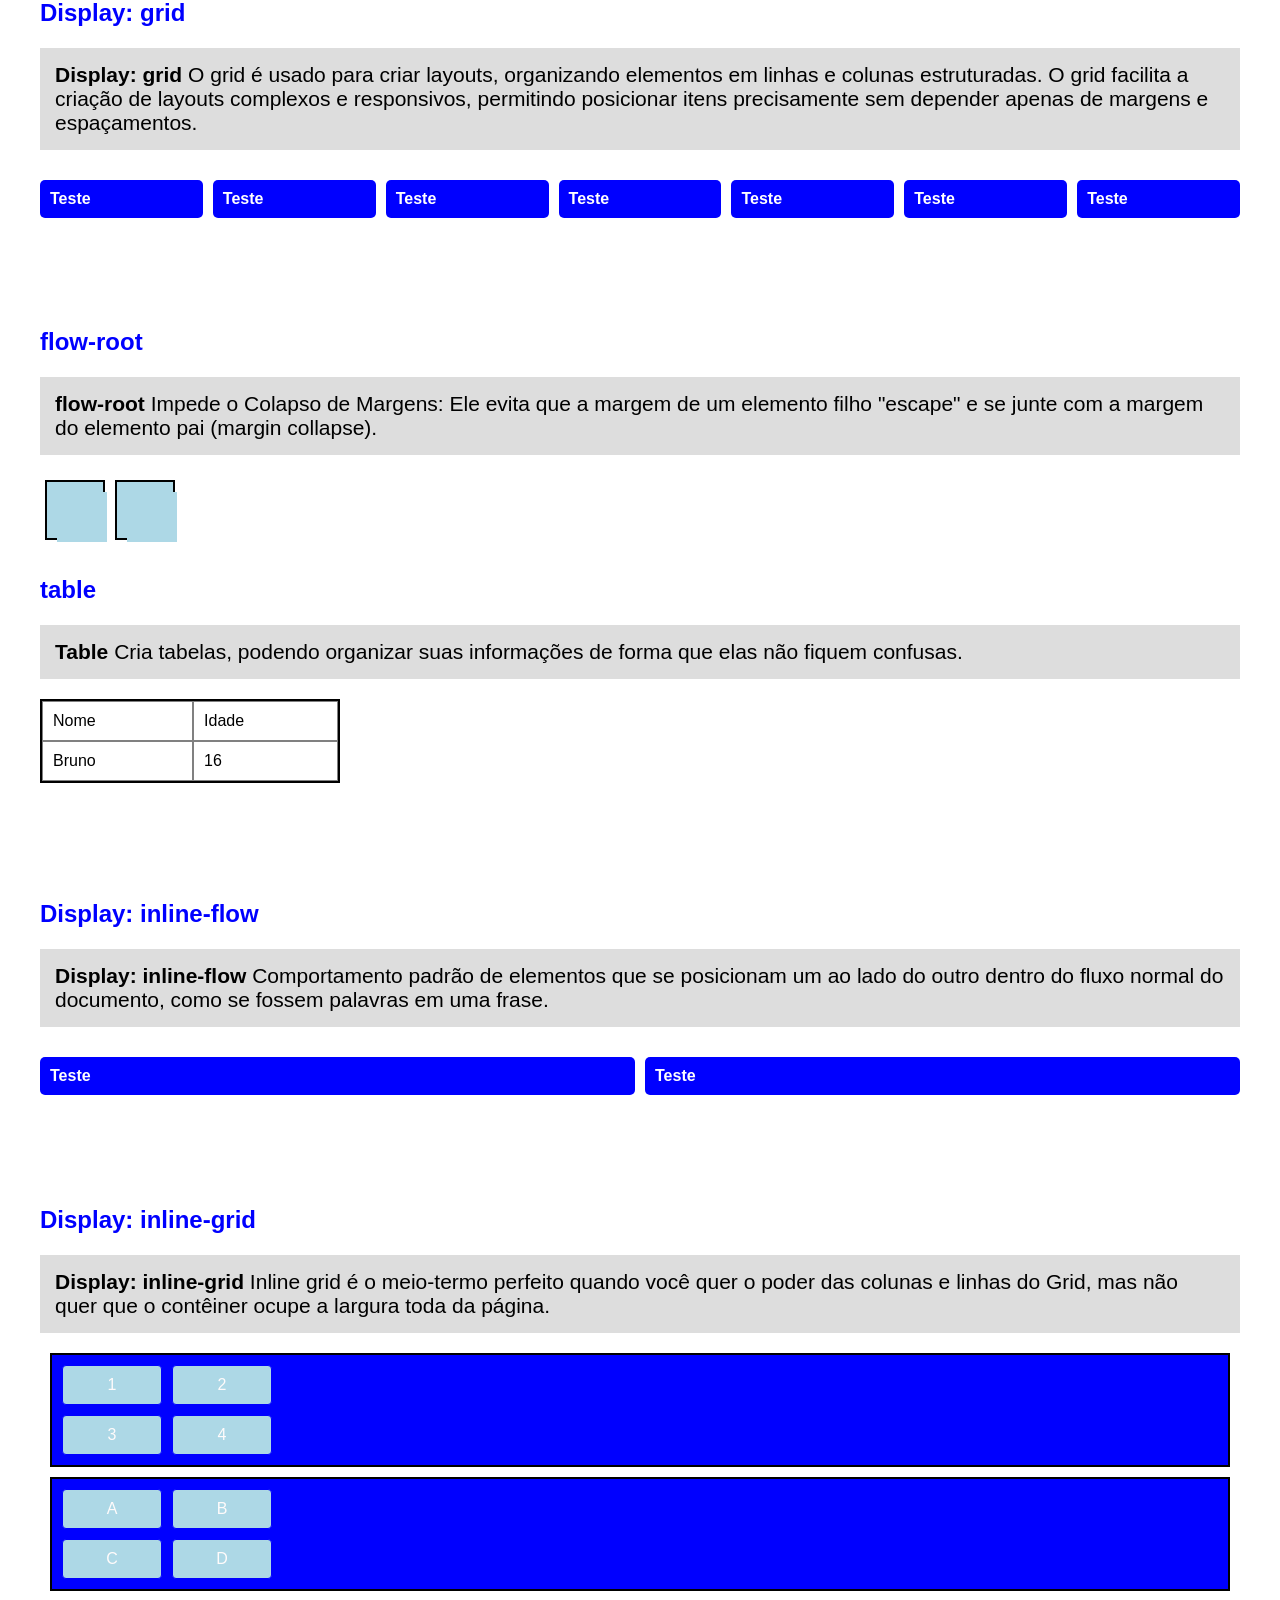
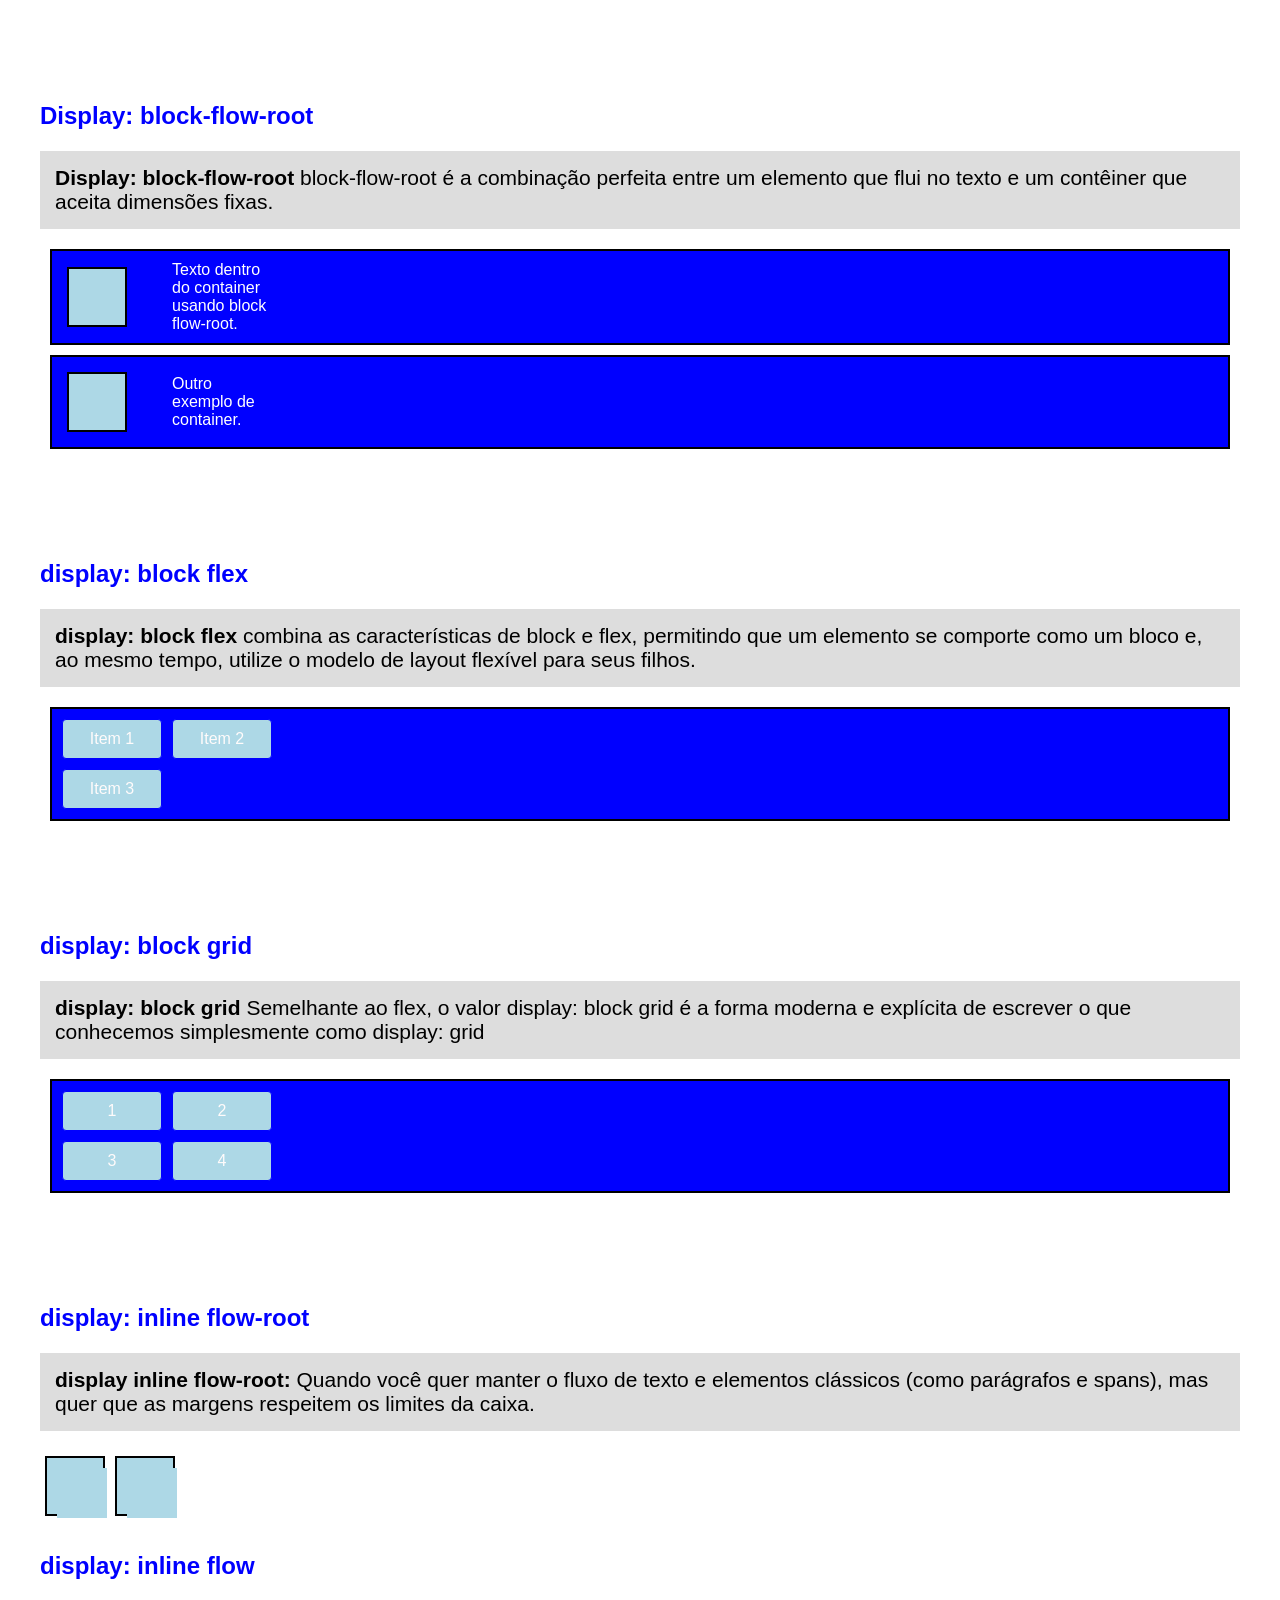
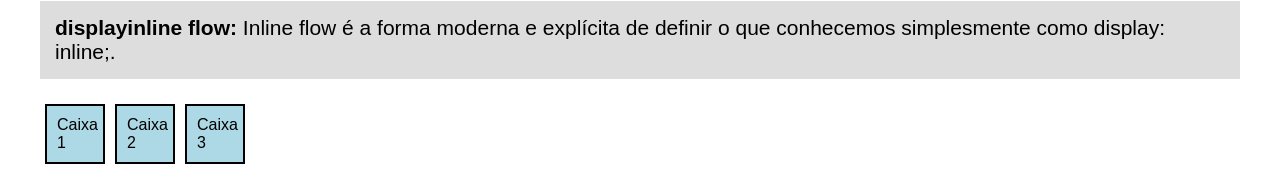
==== commit 94d312ac: "Merge branch 'main' of https://github.com/viniciuspauli-tech/seminario1" ====
--- a/index.html
+++ b/index.html
@@ -11,7 +11,7 @@
 <body>
 
     <nav class="menu">
-        <h3>Trabalho do icaro</h3>
+        <h3>Propriedades Position e Display CSS</h3>
 
     </nav>
 
